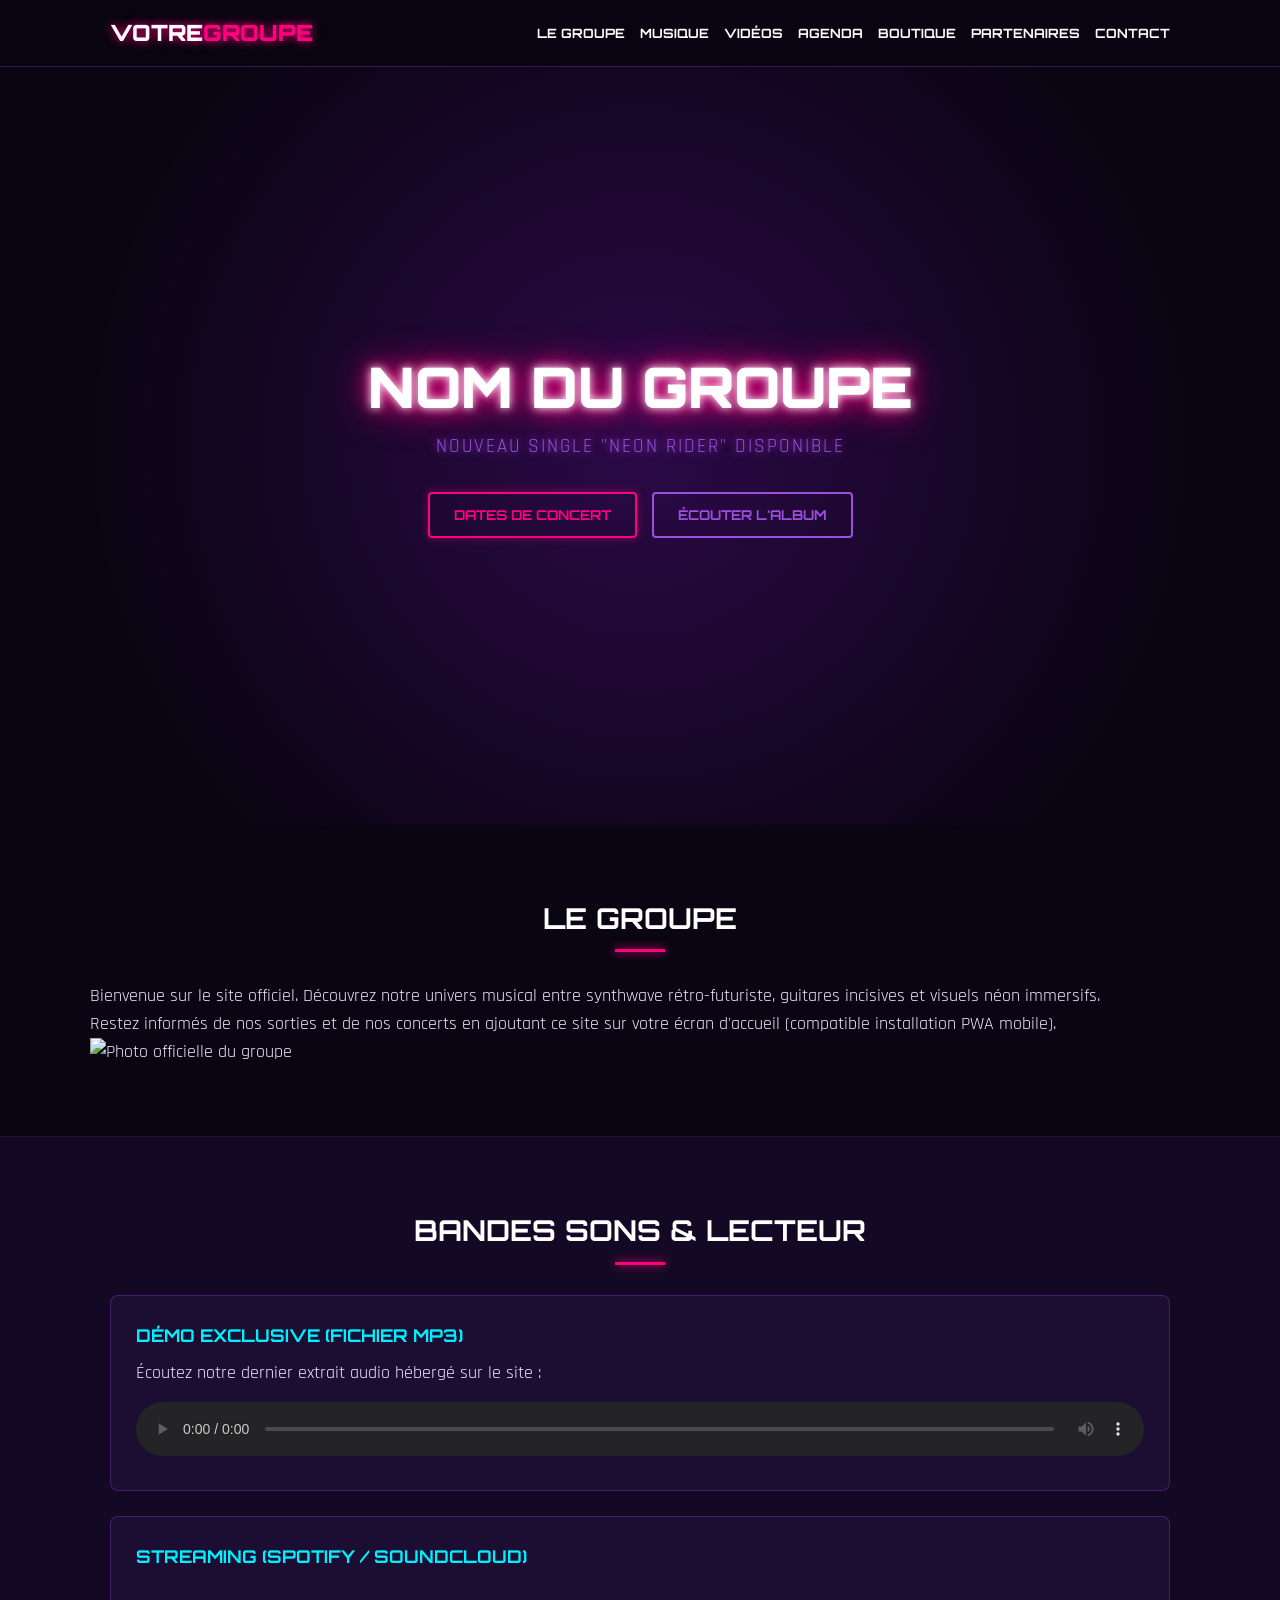
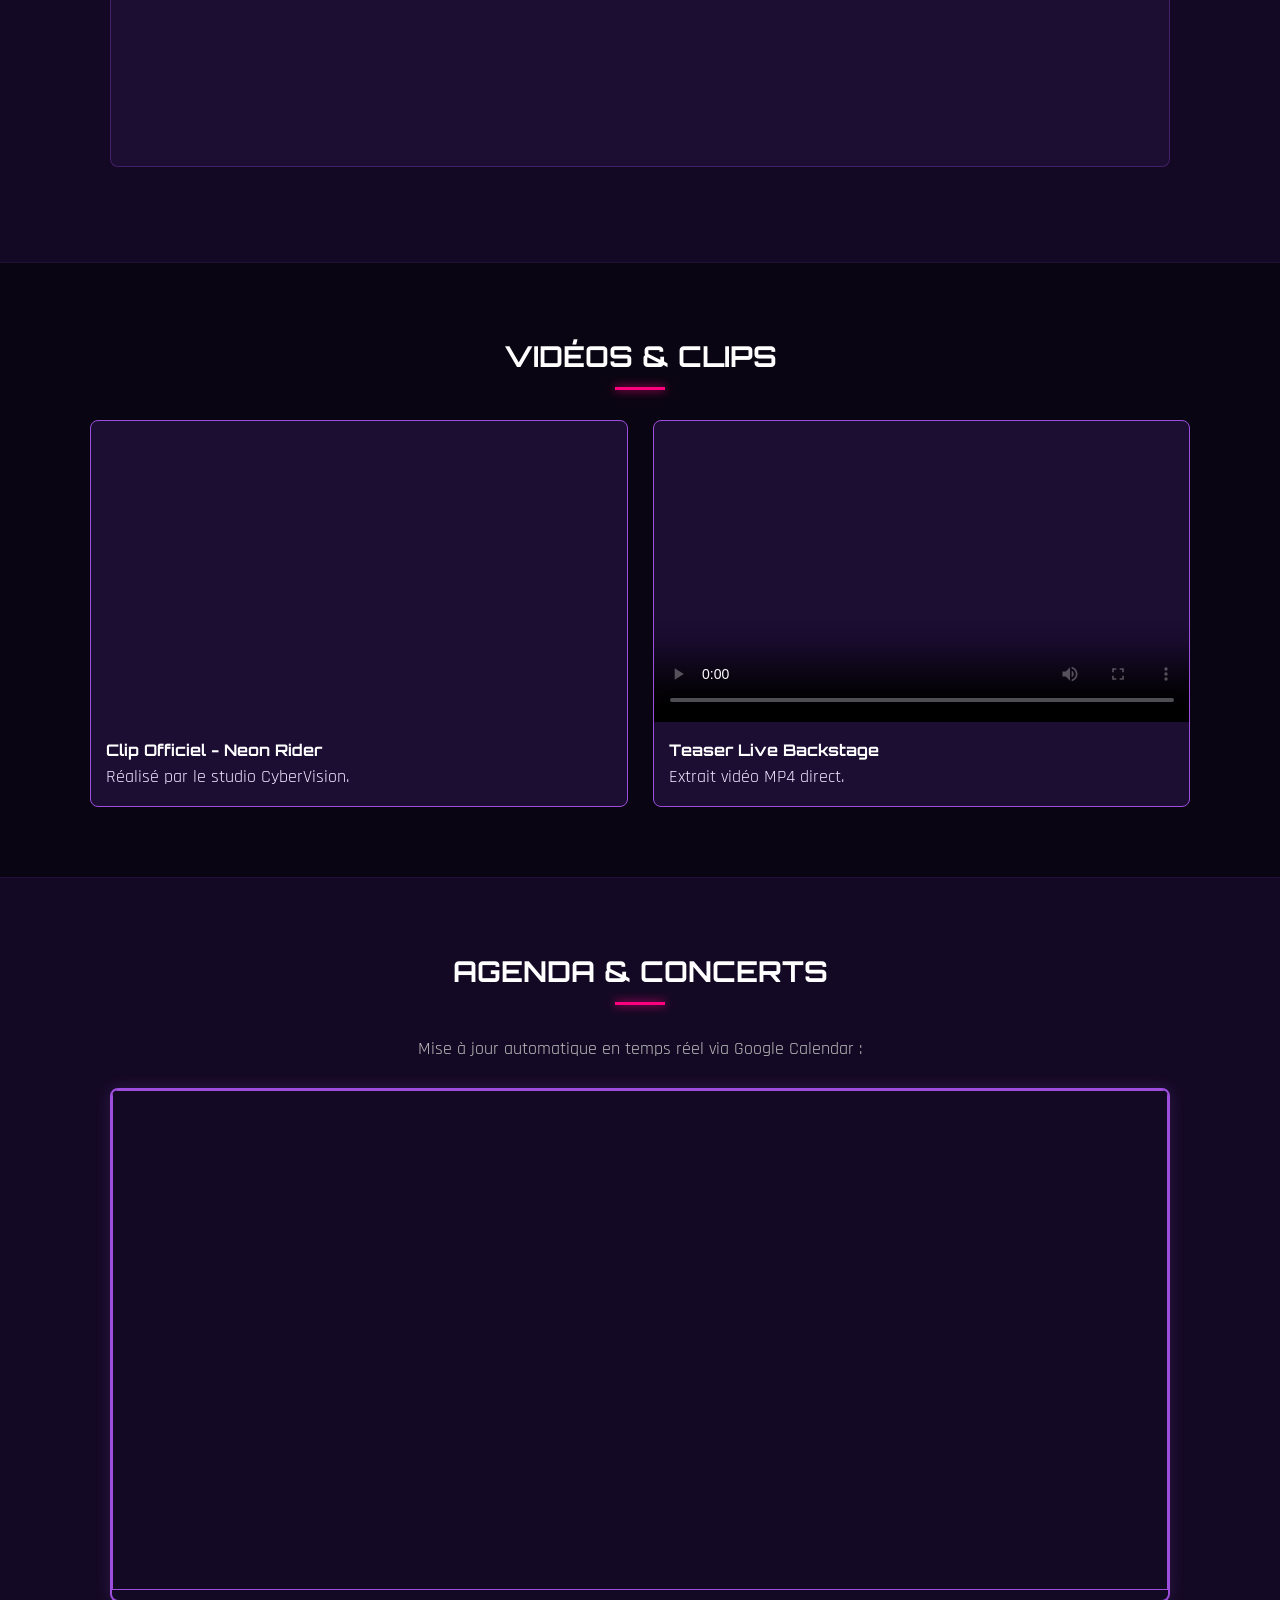
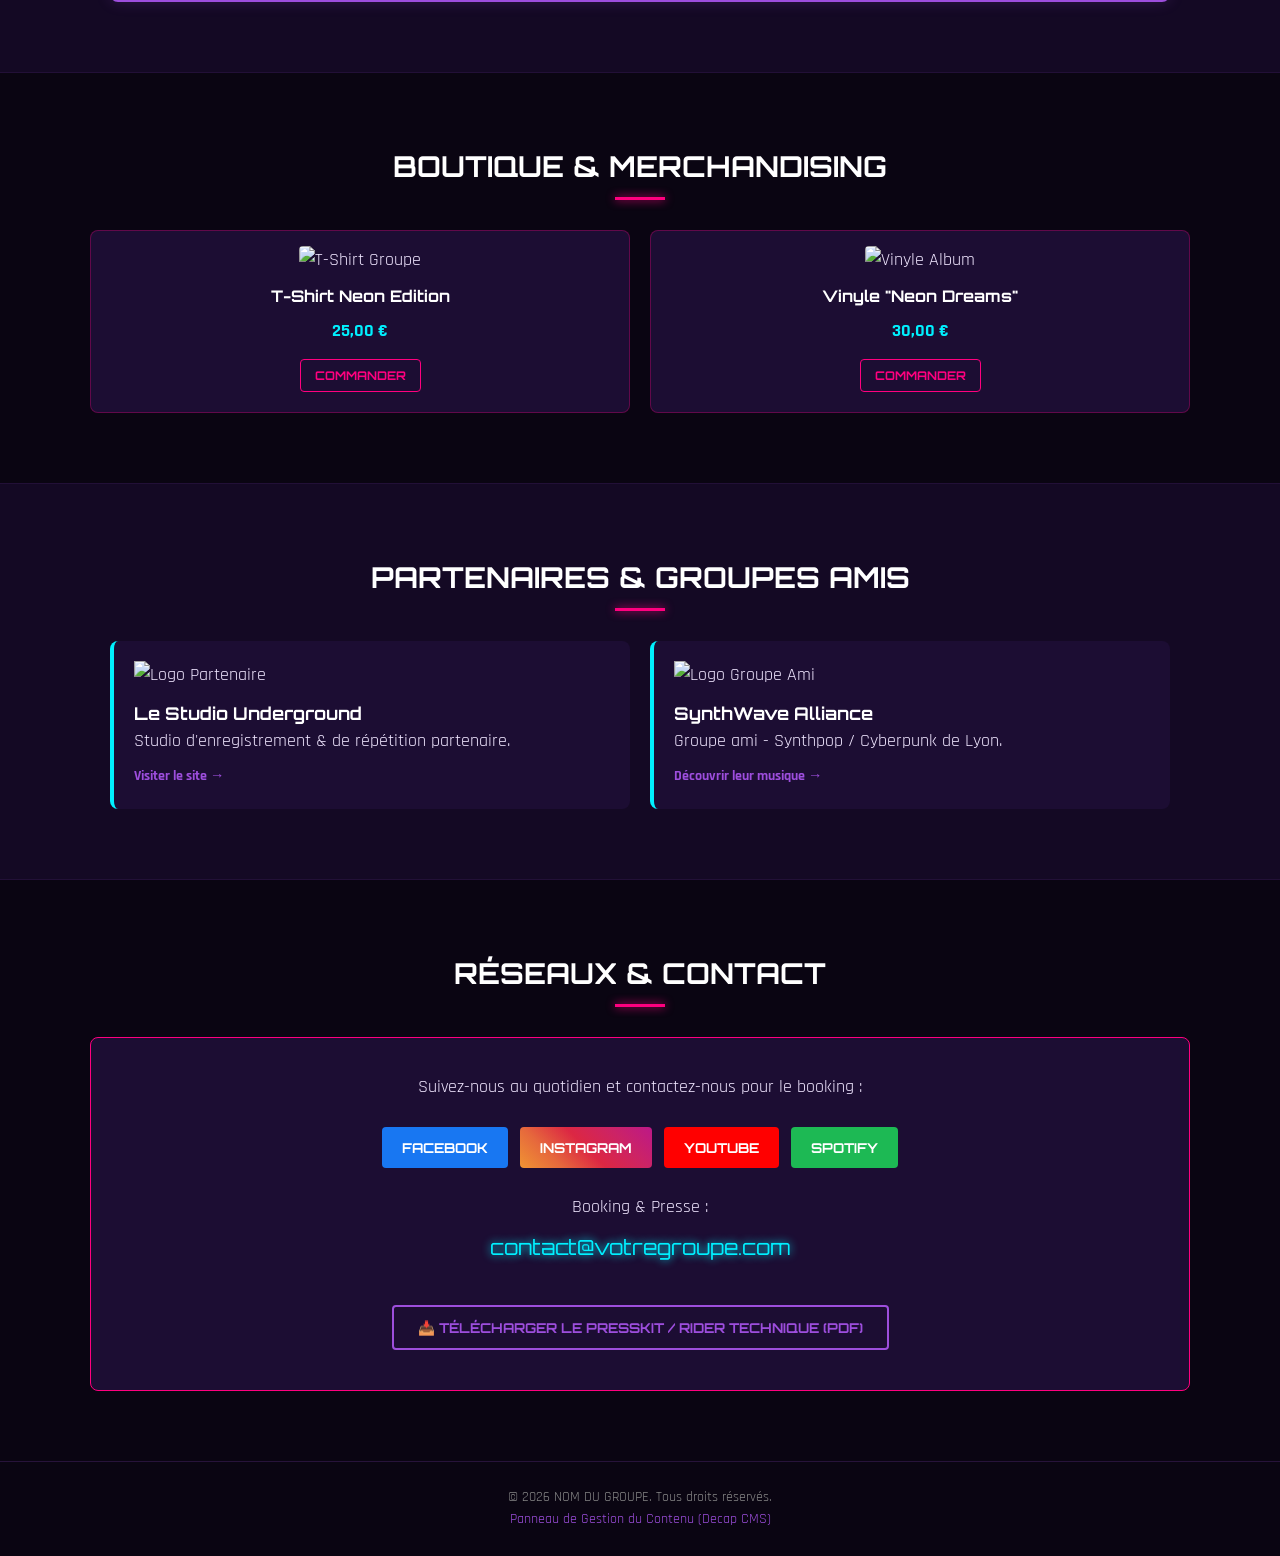
==== index.html @ d9acaa14 "Add files via upload" ====
<!DOCTYPE html>
<html lang="fr">
<head>
  <meta charset="UTF-8">
  <meta name="viewport" content="width=device-width, initial-scale=1.0">
  <title>Nom du Groupe | Neon Rock / Synth</title>
  <link rel="manifest" href="manifest.json">
  <meta name="theme-color" content="#8A2BE2">
  <meta name="description" content="Site officiel du groupe : musique, vidéos, agenda de tournée, communauté et merchandising.">
  <link rel="stylesheet" href="style.css">
  <link href="https://fonts.googleapis.com/css2?family=Orbitron:wght@400;700;900&family=Rajdhani:wght@400;600;700&display=swap" rel="stylesheet">
  <script src="https://identity.netlify.com/v1/netlify-identity-widget.js"></script>
</head>
<body>

  <!-- Navigation -->
  <header class="navbar">
    <div class="nav-container">
      <a href="#" class="logo-text">VOTRE<span>GROUPE</span></a>
      <nav>
        <ul>
          <li><a href="#about">Le Groupe</a></li>
          <li><a href="#music">Musique</a></li>
          <li><a href="#videos">Vidéos</a></li>
          <li><a href="#agenda">Agenda</a></li>
          <li><a href="#merch">Boutique</a></li>
          <li><a href="#friends">Partenaires</a></li>
          <li><a href="#contact">Contact</a></li>
        </ul>
      </nav>
    </div>
  </header>

  <!-- Hero Section -->
  <section class="hero">
    <div class="hero-content">
      <h1 class="neon-title">NOM DU GROUPE</h1>
      <p class="neon-subtitle">NOUVEAU SINGLE "NEON RIDER" DISPONIBLE</p>
      <div class="hero-buttons">
        <a href="#agenda" class="btn btn-primary">DATES DE CONCERT</a>
        <a href="#music" class="btn btn-secondary">ÉCOUTER L'ALBUM</a>
      </div>
    </div>
  </section>

  <!-- Le Groupe -->
  <section id="about" class="section container">
    <h2 class="section-title">LE GROUPE</h2>
    <div class="about-grid">
      <div class="about-text">
        <p>Bienvenue sur le site officiel. Découvrez notre univers musical entre synthwave rétro-futuriste, guitares incisives et visuels néon immersifs.</p>
        <p>Restez informés de nos sorties et de nos concerts en ajoutant ce site sur votre écran d'accueil (compatible installation PWA mobile).</p>
      </div>
      <div class="about-image">
        <div class="img-frame">
          <img src="images/band-photo.jpg" alt="Photo officielle du groupe">
        </div>
      </div>
    </div>
  </section>

  <!-- Musique & Bandes Sons -->
  <section id="music" class="section bg-darker">
    <div class="container">
      <h2 class="section-title">BANDES SONS & LECTEUR</h2>
      
      <!-- Lecteur Audio Natif MP3/OGG -->
      <div class="audio-player-card">
        <h3>DÉMO EXCLUSIVE (FICHIER MP3)</h3>
        <p>Écoutez notre dernier extrait audio hébergé sur le site :</p>
        <audio controls class="custom-audio-player">
          <source src="media/demo-track.mp3" type="audio/mpeg">
          Votre navigateur ne supporte pas le lecteur audio.
        </audio>
      </div>

      <!-- Intégration Widget Spotify / Soundcloud -->
      <div class="music-player-card">
        <h3>STREAMING (SPOTIFY / SOUNDCLOUD)</h3>
        <div class="embed-responsive">
          <!-- Remplacez le src par l'iframe de votre lecteur Spotify / Soundcloud / Bandcamp -->
          <iframe style="border-radius:12px" src="https://open.spotify.com/embed/album/1DF26iX2sRrtmXGTh745fD?utm_source=generator&theme=0" width="100%" height="152" frameBorder="0" allowfullscreen="" allow="autoplay; clipboard-write; encrypted-media; fullscreen; picture-in-picture" loading="lazy"></iframe>
        </div>
      </div>
    </div>
  </section>

  <!-- Vidéos & Clips -->
  <section id="videos" class="section container">
    <h2 class="section-title">VIDÉOS & CLIPS</h2>
    <div class="video-grid">
      
      <!-- Intégration YouTube -->
      <div class="video-card">
        <div class="video-container">
          <iframe width="560" height="315" src="https://www.youtube-nocookie.com/embed/dQw4w9WgXcQ" title="Clip Officiel" frameborder="0" allow="accelerometer; autoplay; clipboard-write; encrypted-media; gyroscope; picture-in-picture" allowfullscreen></iframe>
        </div>
        <div class="video-info">
          <h3>Clip Officiel - Neon Rider</h3>
          <p>Réalisé par le studio CyberVision.</p>
        </div>
      </div>

      <!-- Fichier Vidéo Hébergé (MP4) -->
      <div class="video-card">
        <div class="video-container">
          <video controls poster="images/video-poster.jpg">
            <source src="media/live-teaser.mp4" type="video/mp4">
            Votre navigateur ne supporte pas la lecture vidéo.
          </video>
        </div>
        <div class="video-info">
          <h3>Teaser Live Backstage</h3>
          <p>Extrait vidéo MP4 direct.</p>
        </div>
      </div>

    </div>
  </section>

  <!-- Agenda Sync Google Calendar -->
  <section id="agenda" class="section bg-darker">
    <div class="container">
      <h2 class="section-title">AGENDA & CONCERTS</h2>
      <p class="section-desc">Mise à jour automatique en temps réel via Google Calendar :</p>
      
      <div class="calendar-wrapper">
        <!-- Remplacez SRC ci-dessous par le lien d'intégration de VOTRE Google Calendar -->
        <iframe src="https://calendar.google.com/calendar/embed?height=600&wkst=1&ctz=Europe%2FParis&showTitle=0&showNav=1&showPrint=0&showTabs=1&showCalendars=0&showTz=0&src=aTBya3VtbWZwcms0MGc4ZWU3a2ZsaGpxcG9AZ3JvdXAuY2FsZW5kYXIuZ29vZ2xlLmNvbQ&color=%238e24aa" style="border:solid 1px #9d4edd" width="100%" height="500" frameborder="0" scrolling="no"></iframe>
      </div>
    </div>
  </section>

  <!-- Boutique / Merch (Fonctionnalité suggérée) -->
  <section id="merch" class="section container">
    <h2 class="section-title">BOUTIQUE & MERCHANDISING</h2>
    <div class="merch-grid">
      <div class="merch-card">
        <img src="images/merch-tshirt.jpg" alt="T-Shirt Groupe">
        <h3>T-Shirt Neon Edition</h3>
        <span class="price">25,00 €</span>
        <a href="https://votre-boutique-helloasso-ou-bandcamp.com" target="_blank" class="btn btn-small">COMMANDER</a>
      </div>
      <div class="merch-card">
        <img src="images/merch-album.jpg" alt="Vinyle Album">
        <h3>Vinyle "Neon Dreams"</h3>
        <span class="price">30,00 €</span>
        <a href="https://votre-boutique-helloasso-ou-bandcamp.com" target="_blank" class="btn btn-small">COMMANDER</a>
      </div>
    </div>
  </section>

  <!-- Partenaires & Groupes Amis -->
  <section id="friends" class="section bg-darker">
    <div class="container">
      <h2 class="section-title">PARTENAIRES & GROUPES AMIS</h2>
      <div class="partners-grid">
        
        <div class="partner-card">
          <img src="images/logo-partner1.png" alt="Logo Partenaire">
          <h3>Le Studio Underground</h3>
          <p>Studio d'enregistrement & de répétition partenaire.</p>
          <a href="#" target="_blank" class="partner-link">Visiter le site &rarr;</a>
        </div>

        <div class="partner-card">
          <img src="images/logo-band2.png" alt="Logo Groupe Ami">
          <h3>SynthWave Alliance</h3>
          <p>Groupe ami - Synthpop / Cyberpunk de Lyon.</p>
          <a href="#" target="_blank" class="partner-link">Découvrir leur musique &rarr;</a>
        </div>

      </div>
    </div>
  </section>

  <!-- Contact & Réseaux Sociaux -->
  <section id="contact" class="section container">
    <h2 class="section-title">RÉSEAUX & CONTACT</h2>
    <div class="contact-box">
      <p>Suivez-nous au quotidien et contactez-nous pour le booking :</p>
      
      <!-- Liens Réseaux Sociaux Directs -->
      <div class="social-links-container">
        <a href="https://facebook.com/votrepage" target="_blank" class="social-btn facebook">FACEBOOK</a>
        <a href="https://instagram.com/votrecompte" target="_blank" class="social-btn instagram">INSTAGRAM</a>
        <a href="https://youtube.com/votrechaine" target="_blank" class="social-btn youtube">YOUTUBE</a>
        <a href="https://open.spotify.com/artist/votreid" target="_blank" class="social-btn spotify">SPOTIFY</a>
      </div>

      <div class="contact-email-wrapper">
        <p>Booking & Presse :</p>
        <a href="mailto:contact@votregroupe.com" class="neon-email">contact@votregroupe.com</a>
      </div>

      <!-- Kit Presse / Presskit (Fonctionnalité suggérée) -->
      <div class="presskit-download">
        <a href="media/Presskit-NomDuGroupe.pdf" download class="btn btn-secondary">📥 TÉLÉCHARGER LE PRESSKIT / RIDER TECHNIQUE (PDF)</a>
      </div>
    </div>
  </section>

  <!-- Footer -->
  <footer>
    <div class="container footer-content">
      <p>&copy; 2026 NOM DU GROUPE. Tous droits réservés.</p>
      <p><a href="admin/">Panneau de Gestion du Contenu (Decap CMS)</a></p>
    </div>
  </footer>

  <script>
    if ('serviceWorker' in navigator) {
      window.addEventListener('load', () => {
        navigator.serviceWorker.register('./sw.js');
      });
    }
  </script>
</body>
</html>
---- style.css ----
/* ==========================================
   STYLE NÉON POURPRE & NOIR (VERSION COMPLÈTE)
   ========================================== */

:root {
  --bg-primary: #0a0512;
  --bg-secondary: #140924;
  --bg-card: #1c0d33;
  --text-color: #f0e6ff;
  --accent-purple: #9d4edd;
  --neon-magenta: #ff007f;
  --neon-cyan: #00f0ff;
  --font-title: 'Orbitron', sans-serif;
  --font-body: 'Rajdhani', sans-serif;
}

* { box-sizing: border-box; margin: 0; padding: 0; }

body {
  background-color: var(--bg-primary);
  color: var(--text-color);
  font-family: var(--font-body);
  font-size: 1.1rem;
  line-height: 1.6;
}

a { color: var(--accent-purple); text-decoration: none; transition: all 0.3s ease; }
a:hover { color: var(--neon-magenta); text-shadow: 0 0 8px var(--neon-magenta); }

.container { max-width: 1100px; margin: 0 auto; padding: 0 20px; }

/* Navigation */
.navbar {
  background-color: rgba(10, 5, 18, 0.95);
  backdrop-filter: blur(10px);
  position: fixed; top: 0; width: 100%; z-index: 1000;
  border-bottom: 1px solid rgba(157, 78, 221, 0.3);
}

.nav-container {
  display: flex; justify-content: space-between; align-items: center;
  max-width: 1100px; margin: 0 auto; padding: 15px 20px;
}

.logo-text {
  font-family: var(--font-title); font-size: 1.4rem; font-weight: 900;
  color: #fff; text-shadow: 0 0 10px var(--neon-magenta);
}
.logo-text span { color: var(--neon-magenta); }

nav ul { display: flex; list-style: none; gap: 15px; }
nav a { font-family: var(--font-title); font-size: 0.8rem; font-weight: 700; color: #fff; text-transform: uppercase; }

/* Hero */
.hero {
  height: 85vh; display: flex; justify-content: center; align-items: center; text-align: center;
  background: radial-gradient(circle at center, #2b0947 0%, #0a0512 75%);
  padding: 0 20px; margin-top: 60px;
}

.neon-title {
  font-family: var(--font-title); font-size: 3.5rem; font-weight: 900; color: #fff;
  text-shadow: 0 0 10px #fff, 0 0 20px var(--neon-magenta), 0 0 40px var(--neon-magenta);
}

.neon-subtitle {
  font-size: 1.2rem; letter-spacing: 2px; color: var(--accent-purple);
  text-shadow: 0 0 10px var(--accent-purple); margin-bottom: 25px;
}

.btn {
  display: inline-block; padding: 10px 24px; font-family: var(--font-title); font-size: 0.85rem;
  font-weight: 700; border-radius: 4px; margin: 5px; cursor: pointer;
}

.btn-primary { background: transparent; color: var(--neon-magenta); border: 2px solid var(--neon-magenta); box-shadow: 0 0 10px rgba(255, 0, 127, 0.4); }
.btn-primary:hover { background: var(--neon-magenta); color: #fff; box-shadow: 0 0 20px var(--neon-magenta); }

.btn-secondary { background: transparent; color: var(--accent-purple); border: 2px solid var(--accent-purple); }
.btn-secondary:hover { background: var(--accent-purple); color: #fff; }

.btn-small { padding: 6px 14px; font-size: 0.75rem; border: 1px solid var(--neon-magenta); color: var(--neon-magenta); }
.btn-small:hover { background: var(--neon-magenta); color: #fff; }

/* Sections */
.section { padding: 70px 0; }
.bg-darker { background-color: var(--bg-secondary); border-top: 1px solid rgba(157, 78, 221, 0.1); border-bottom: 1px solid rgba(157, 78, 221, 0.1); }

.section-title {
  font-family: var(--font-title); font-size: 1.8rem; text-align: center; margin-bottom: 30px; color: #fff; position: relative;
}
.section-title::after {
  content: ''; display: block; width: 50px; height: 3px; background: var(--neon-magenta); margin: 8px auto 0; box-shadow: 0 0 10px var(--neon-magenta);
}
.section-desc { text-align: center; margin-bottom: 25px; color: #bbb; }

/* Audio & Music */
.audio-player-card, .music-player-card {
  background: var(--bg-card); padding: 25px; border-radius: 8px; border: 1px solid rgba(157, 78, 221, 0.3); margin-bottom: 25px;
}
.audio-player-card h3, .music-player-card h3 { font-family: var(--font-title); font-size: 1.1rem; color: var(--neon-cyan); margin-bottom: 10px; }
.custom-audio-player { width: 100%; margin-top: 15px; filter: invert(0.9) hue-rotate(240deg); }

/* Videos */
.video-grid { display: grid; grid-template-columns: repeat(auto-fit, minmax(320px, 1fr)); gap: 25px; }
.video-card { background: var(--bg-card); border: 1px solid var(--accent-purple); border-radius: 8px; overflow: hidden; }
.video-container { position: relative; padding-bottom: 56.25%; height: 0; overflow: hidden; }
.video-container iframe, .video-container video { position: absolute; top:0; left:0; width: 100%; height: 100%; object-fit: cover; }
.video-info { padding: 15px; }
.video-info h3 { font-family: var(--font-title); font-size: 1rem; color: #fff; }

/* Calendar */
.calendar-wrapper { border: 2px solid var(--accent-purple); border-radius: 8px; overflow: hidden; box-shadow: 0 0 15px rgba(157, 78, 221, 0.2); }

/* Merch */
.merch-grid { display: grid; grid-template-columns: repeat(auto-fit, minmax(220px, 1fr)); gap: 20px; }
.merch-card { background: var(--bg-card); padding: 15px; border-radius: 8px; border: 1px solid rgba(255,0,127,0.3); text-align: center; }
.merch-card img { width: 100%; height: 180px; object-fit: cover; border-radius: 4px; margin-bottom: 10px; }
.merch-card h3 { font-family: var(--font-title); font-size: 1rem; color: #fff; }
.merch-card .price { display: block; font-weight: 700; color: var(--neon-cyan); margin: 8px 0; }

/* Partenaires */
.partners-grid { display: grid; grid-template-columns: repeat(auto-fit, minmax(280px, 1fr)); gap: 20px; }
.partner-card { background: var(--bg-card); padding: 20px; border-radius: 8px; border-left: 4px solid var(--neon-cyan); }
.partner-card img { height: 50px; margin-bottom: 10px; }
.partner-card h3 { font-family: var(--font-title); font-size: 1.1rem; color: #fff; }
.partner-link { display: inline-block; margin-top: 10px; font-weight: 700; font-size: 0.9rem; }

/* Contact & Socials */
.contact-box { text-align: center; background: var(--bg-card); padding: 35px; border-radius: 8px; border: 1px solid var(--neon-magenta); }
.social-links-container { display: flex; flex-wrap: wrap; justify-content: center; gap: 12px; margin: 25px 0; }
.social-btn { font-family: var(--font-title); font-size: 0.85rem; padding: 10px 20px; border-radius: 4px; color: #fff; font-weight: 700; }
.facebook { background: #1877f2; }
.instagram { background: linear-gradient(45deg, #f09433, #e6683c, #dc2743, #cc2366, #bc1888); }
.youtube { background: #ff0000; }
.spotify { background: #1db954; }

.neon-email { display: inline-block; font-family: var(--font-title); font-size: 1.3rem; color: var(--neon-cyan); text-shadow: 0 0 8px var(--neon-cyan); margin: 10px 0; }
.presskit-download { margin-top: 25px; }

footer { text-align: center; padding: 25px 0; border-top: 1px solid rgba(157, 78, 221, 0.2); font-size: 0.85rem; color: #888; }

@media (max-width: 768px) {
  .neon-title { font-size: 2.2rem; }
  nav ul { display: none; }
}
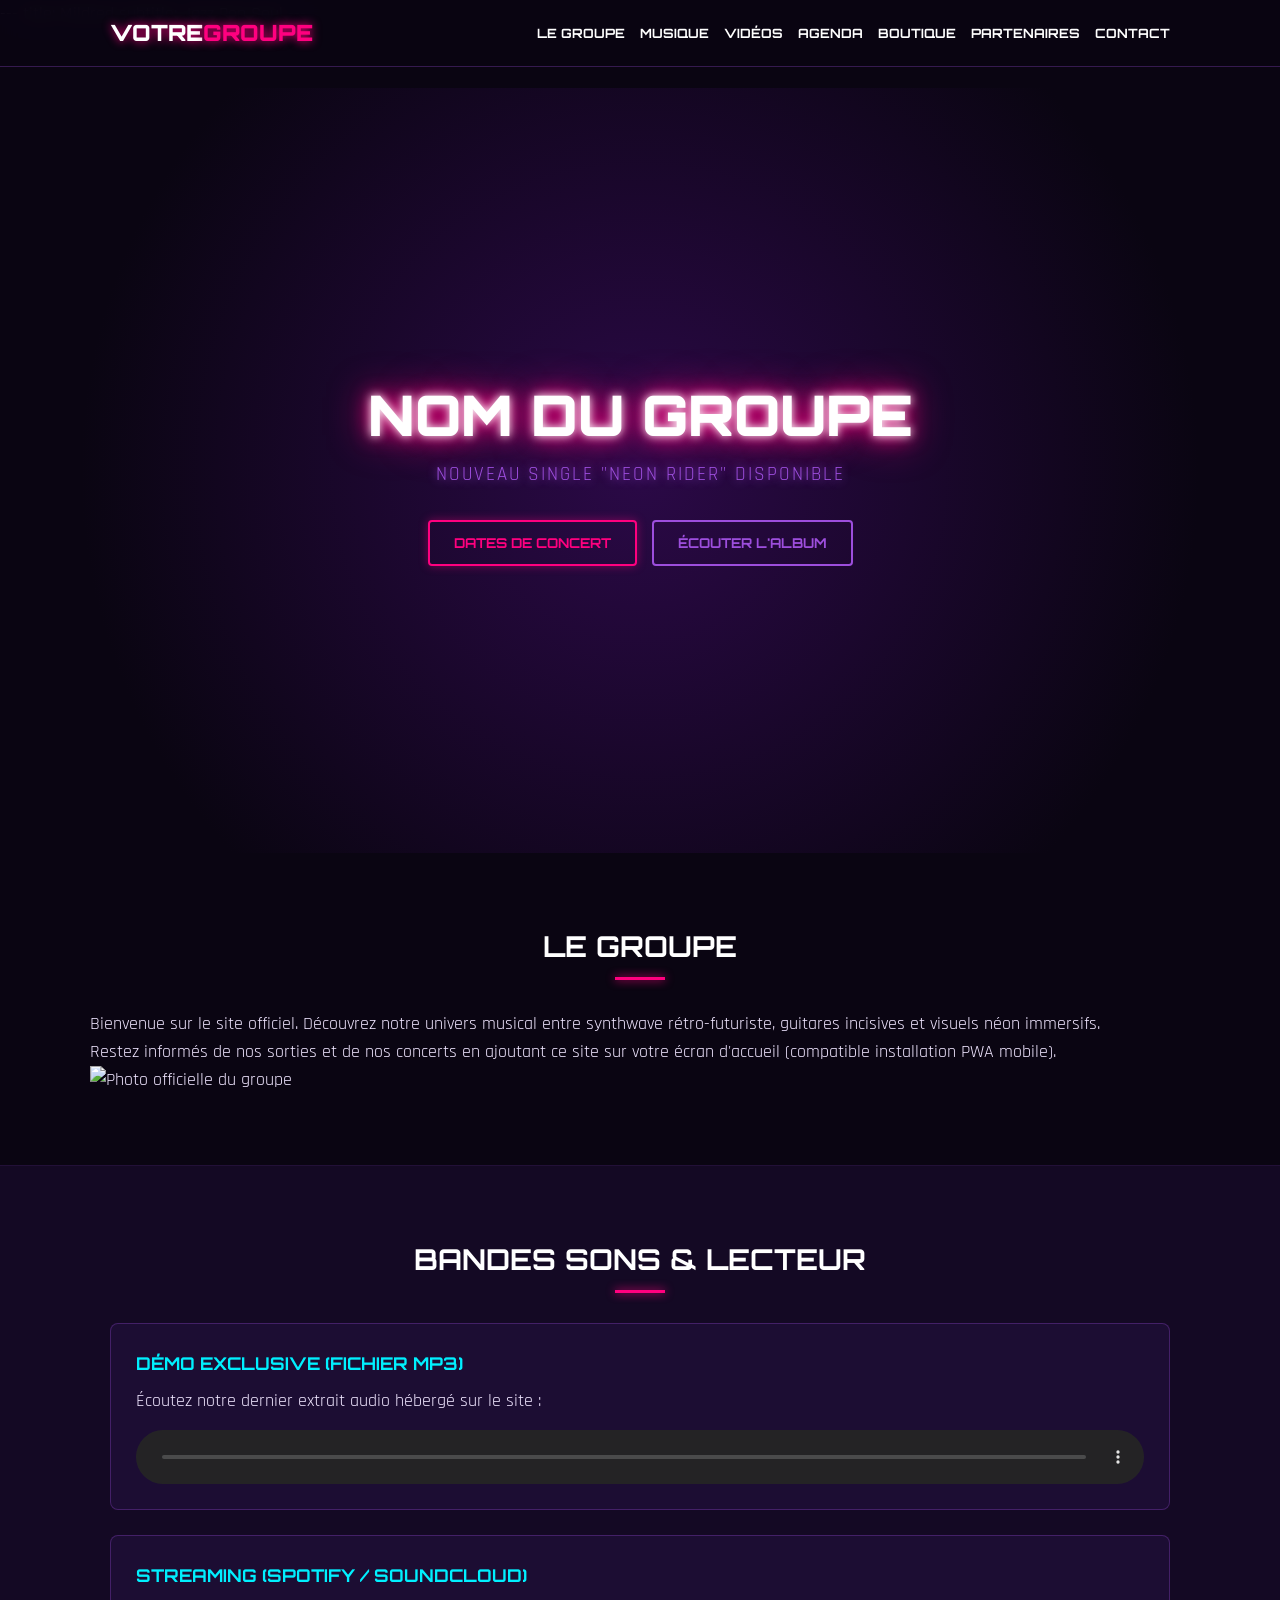
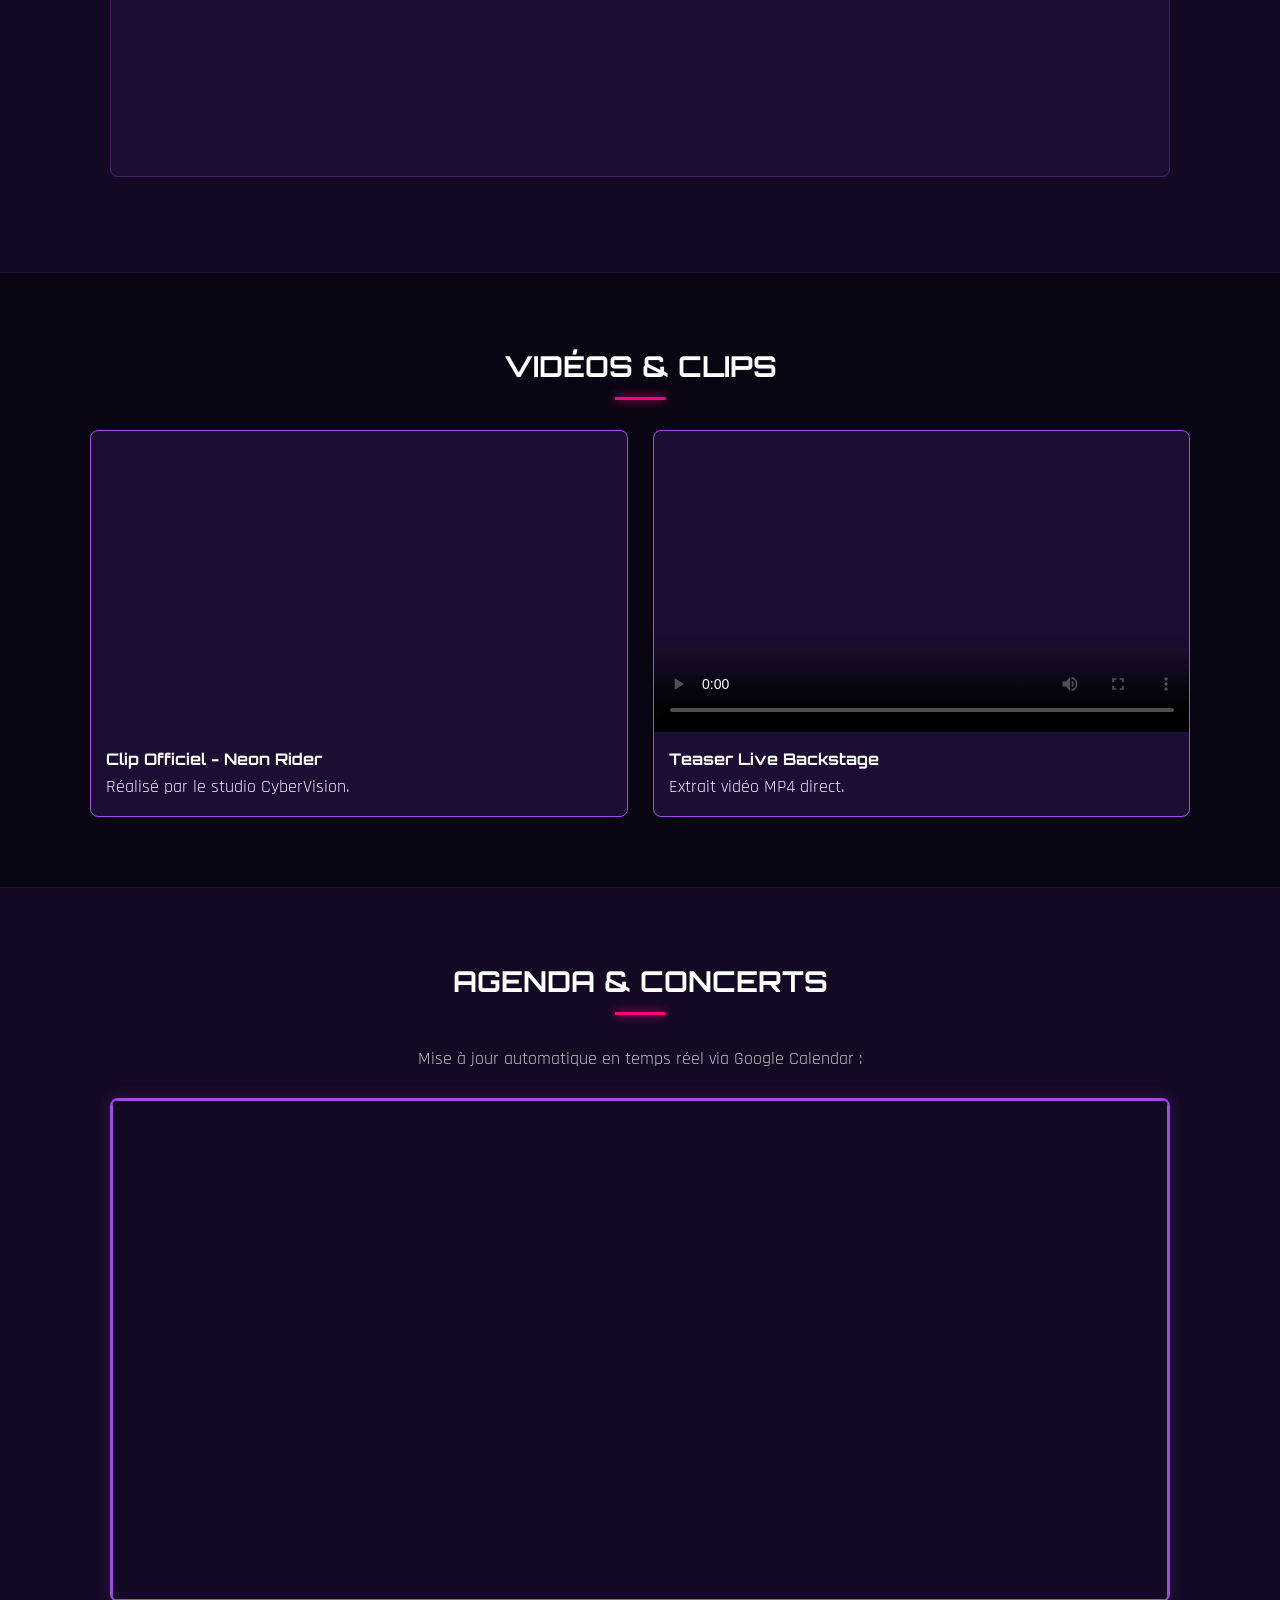
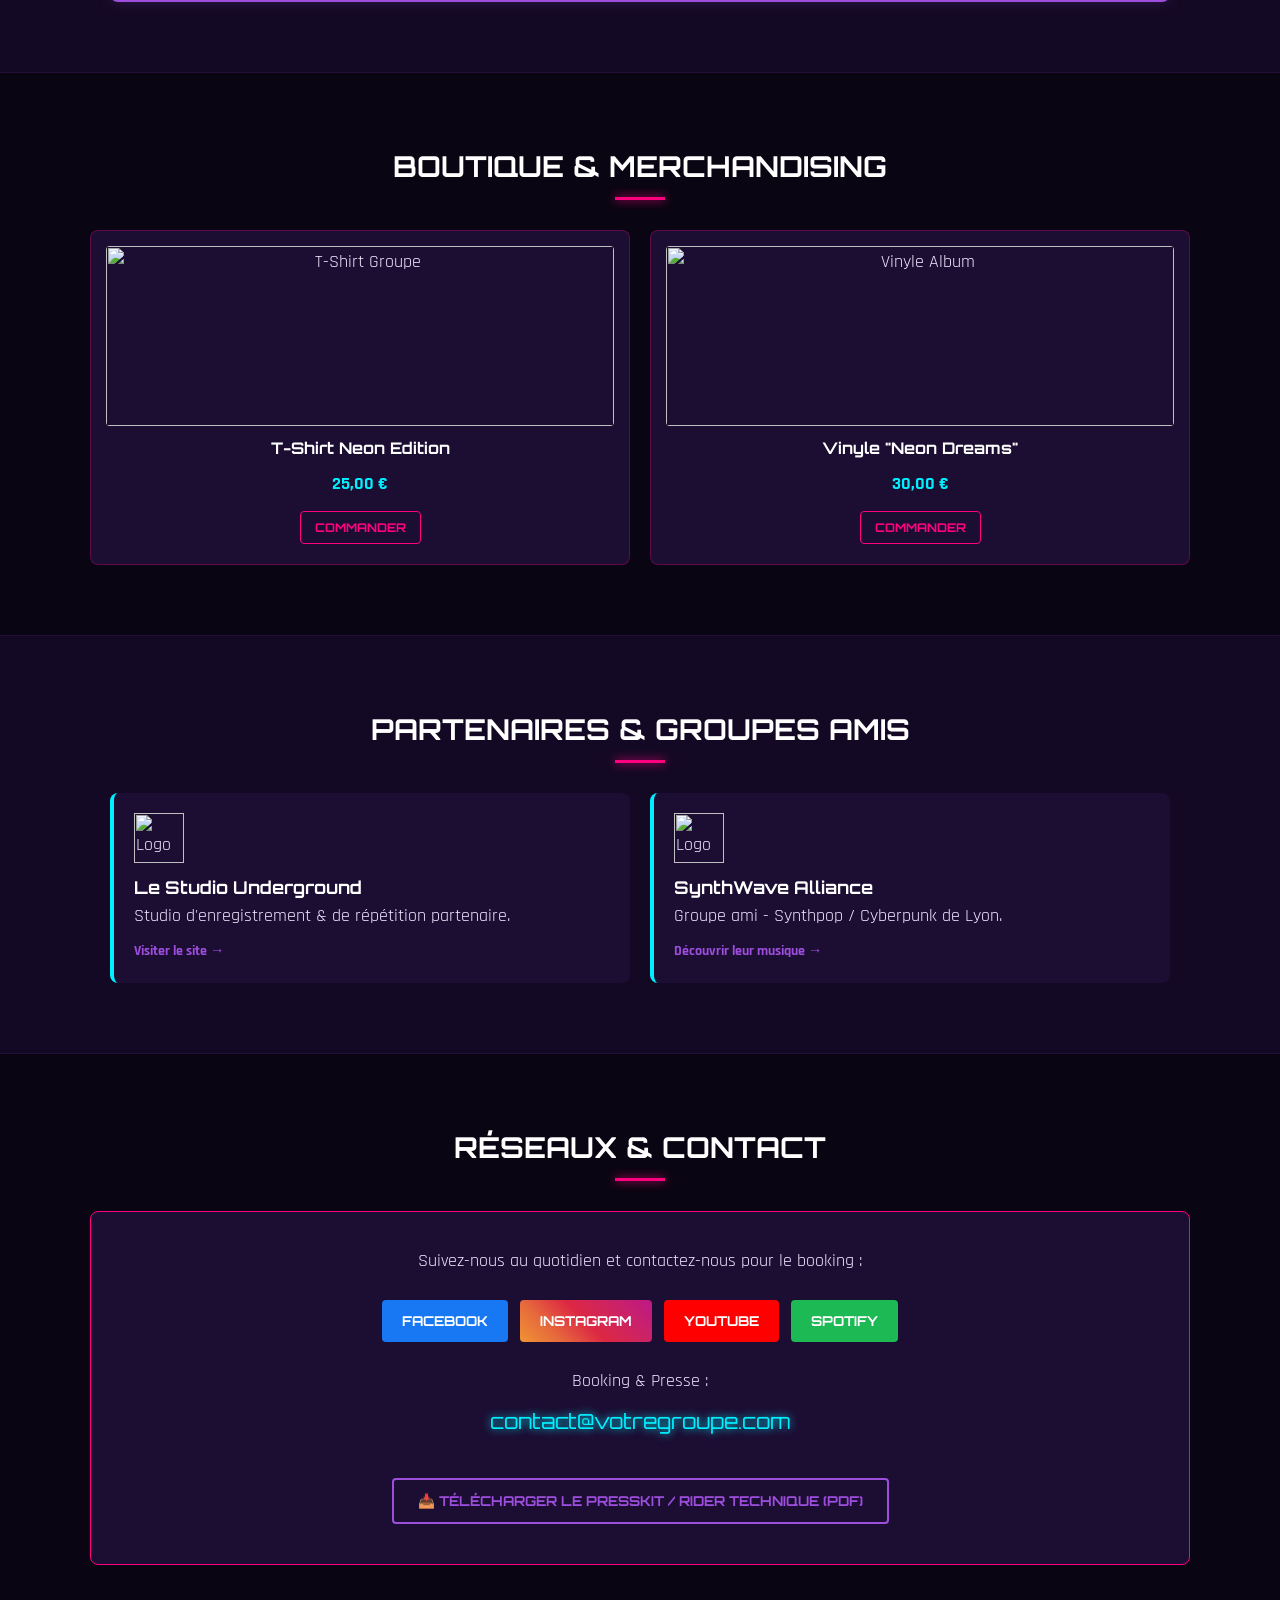
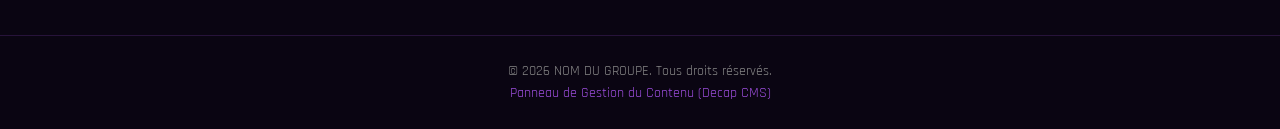
==== commit dac1c1f8: "Update Contenu des Sections “index”" ====
--- a/index.html
+++ b/index.html
@@ -1,3 +1,8 @@
+---
+title: Mildred
+subtitle: Jazz Pop Soul
+---
+
 <!DOCTYPE html>
 <html lang="fr">
 <head>
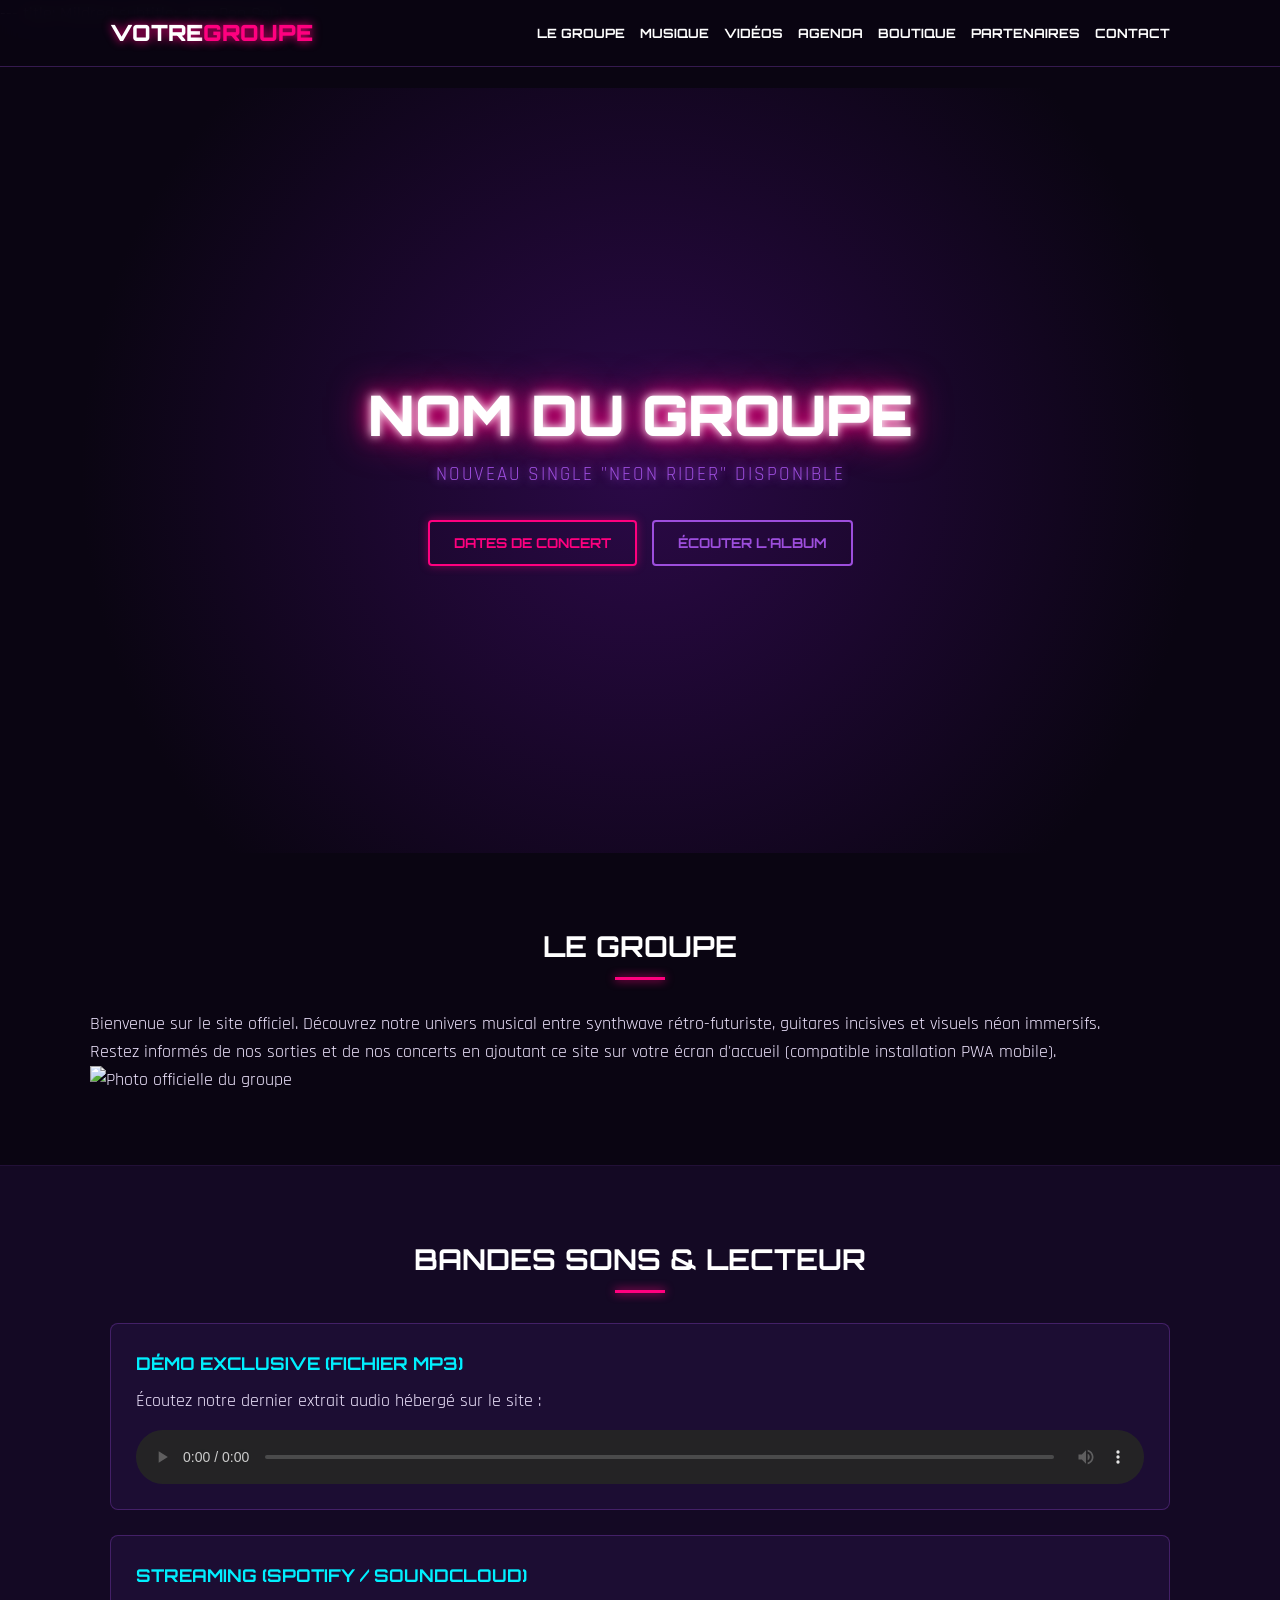
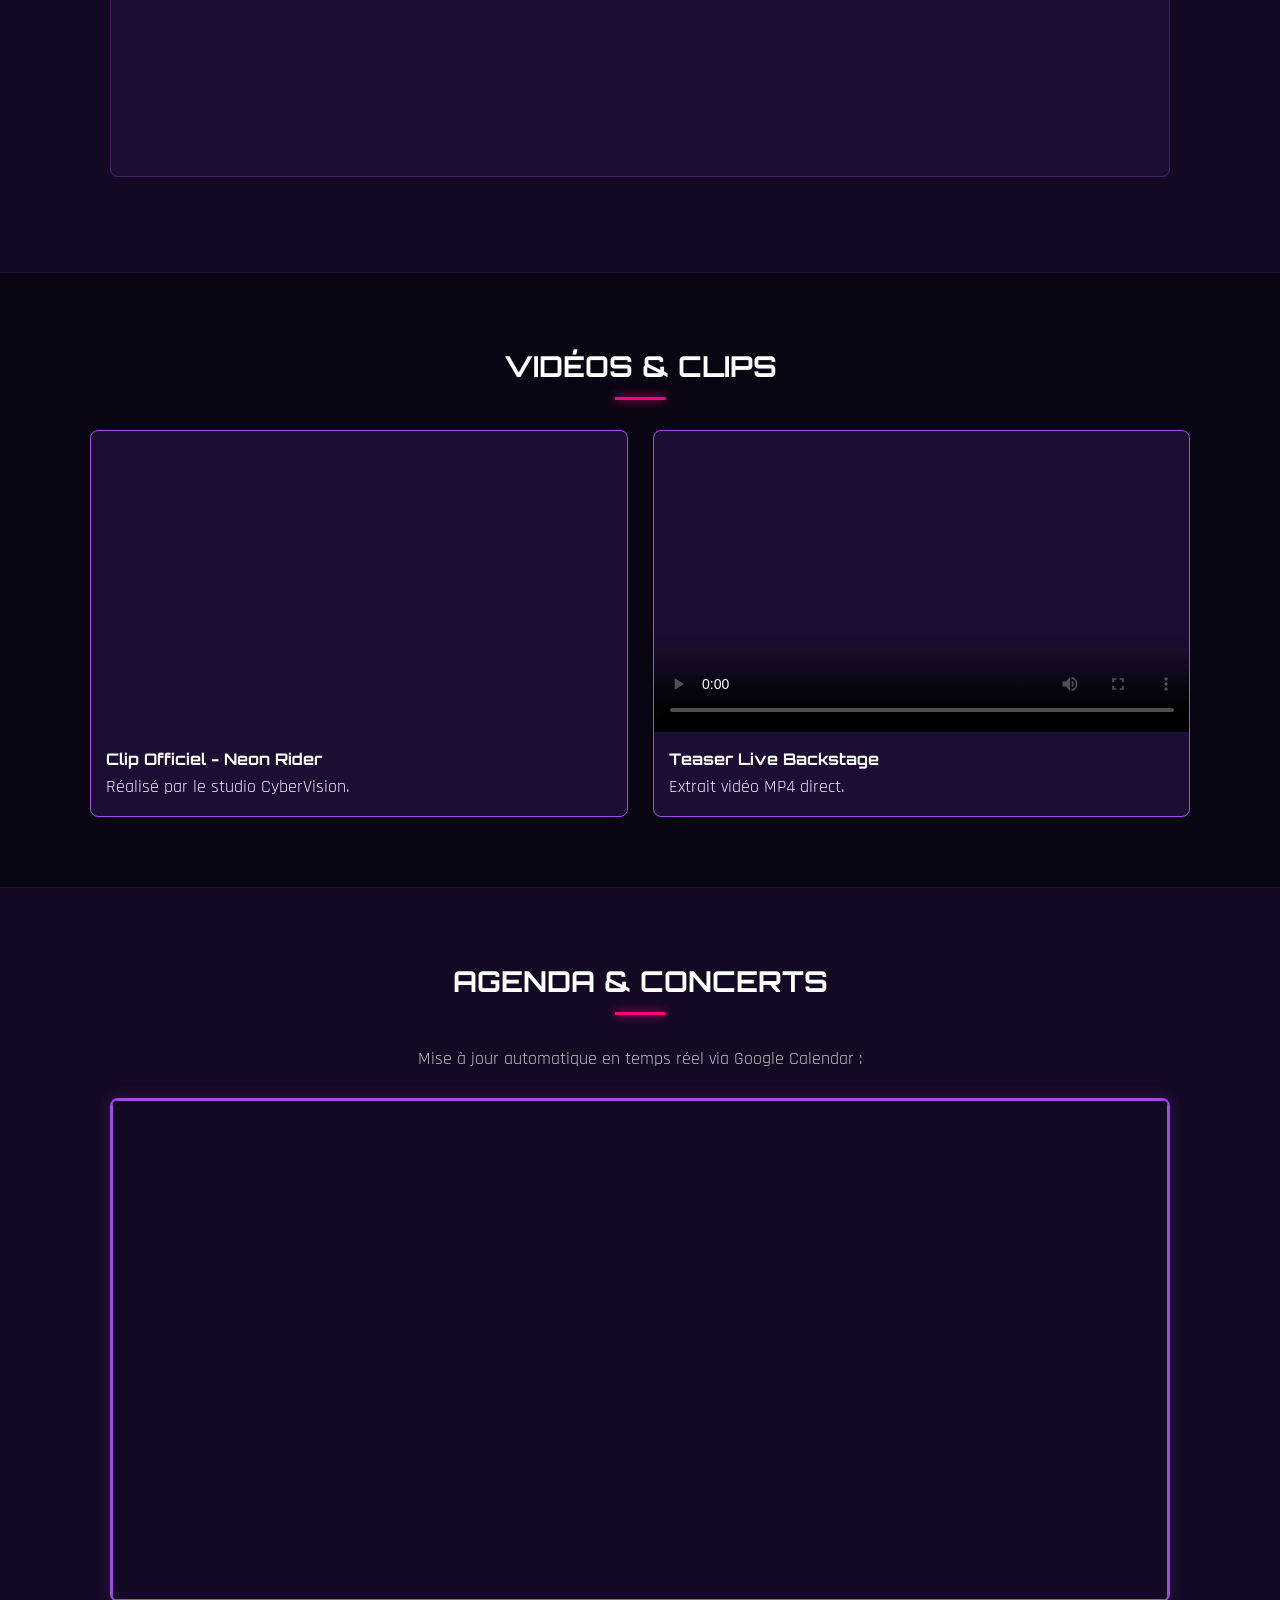
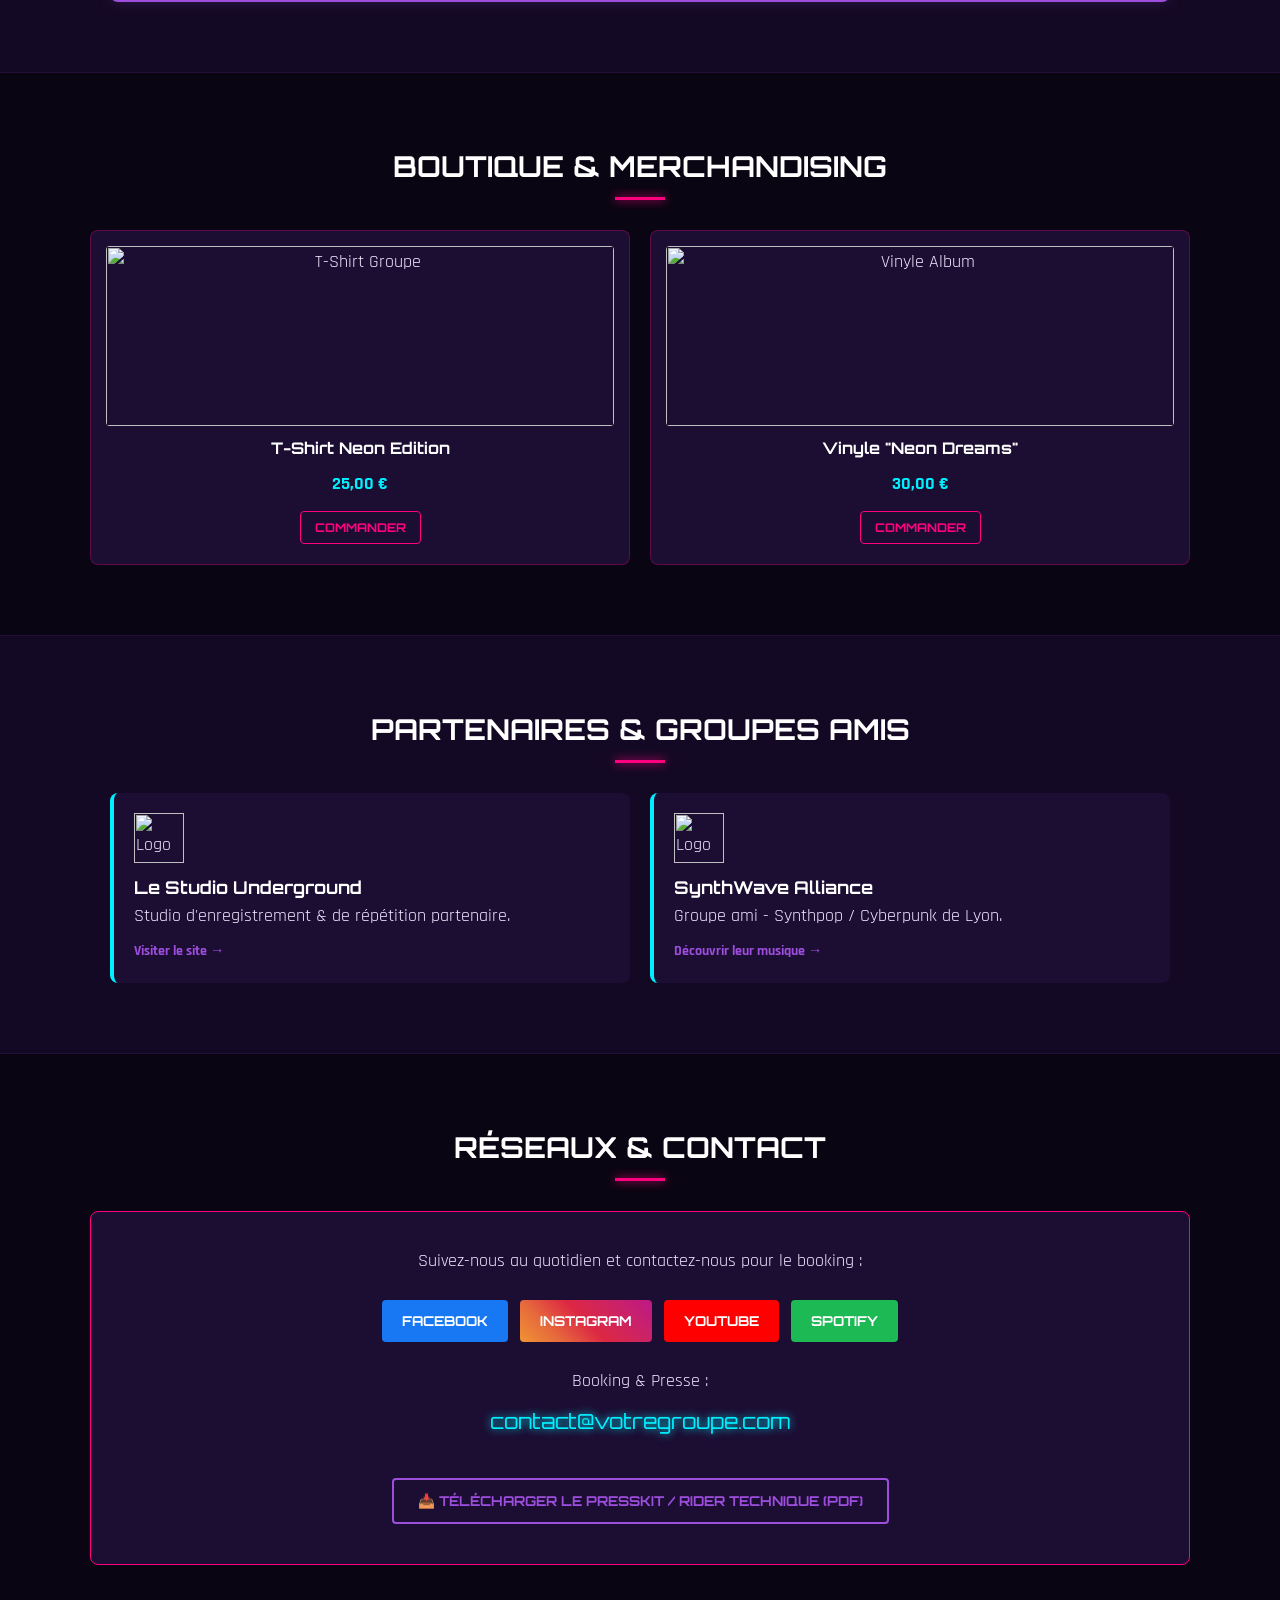
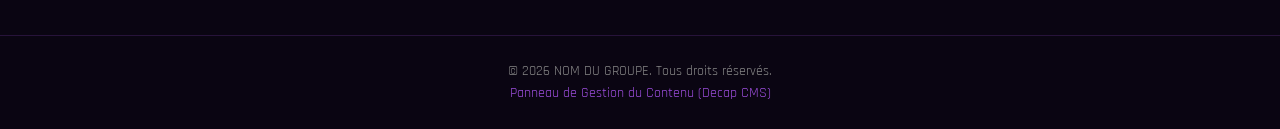
==== commit 83d9e503: "Update index.html" ====
--- a/index.html
+++ b/index.html
@@ -220,5 +220,45 @@
       });
     }
   </script>
+  
+  <script>
+  // Script de liaison dynamique avec le CMS
+  async function loadSiteContent() {
+    try {
+      const response = await fetch('content.json?v=' + new Date().getTime());
+      if (!response.ok) return;
+      const data = await response.json();
+
+      // Mettre à jour la section Hero
+      if (data.hero) {
+        if (data.hero.title) {
+          const heroTitle = document.querySelector('.hero h1');
+          if (heroTitle) heroTitle.textContent = data.hero.title;
+        }
+        if (data.hero.subtitle) {
+          const heroSub = document.querySelector('.hero p');
+          if (heroSub) heroSub.textContent = data.hero.subtitle;
+        }
+      }
+
+      // Mettre à jour la section À Propos
+      if (data.about) {
+        if (data.about.title) {
+          const aboutTitle = document.querySelector('#about h2');
+          if (aboutTitle) aboutTitle.textContent = data.about.title;
+        }
+        if (data.about.bio) {
+          const aboutBio = document.querySelector('#about .bio-text');
+          if (aboutBio) aboutBio.textContent = data.about.bio;
+        }
+      }
+    } catch (e) {
+      console.log('Chargement standard du site.');
+    }
+  }
+
+  document.addEventListener('DOMContentLoaded', loadSiteContent);
+  </script>
+
 </body>
 </html>
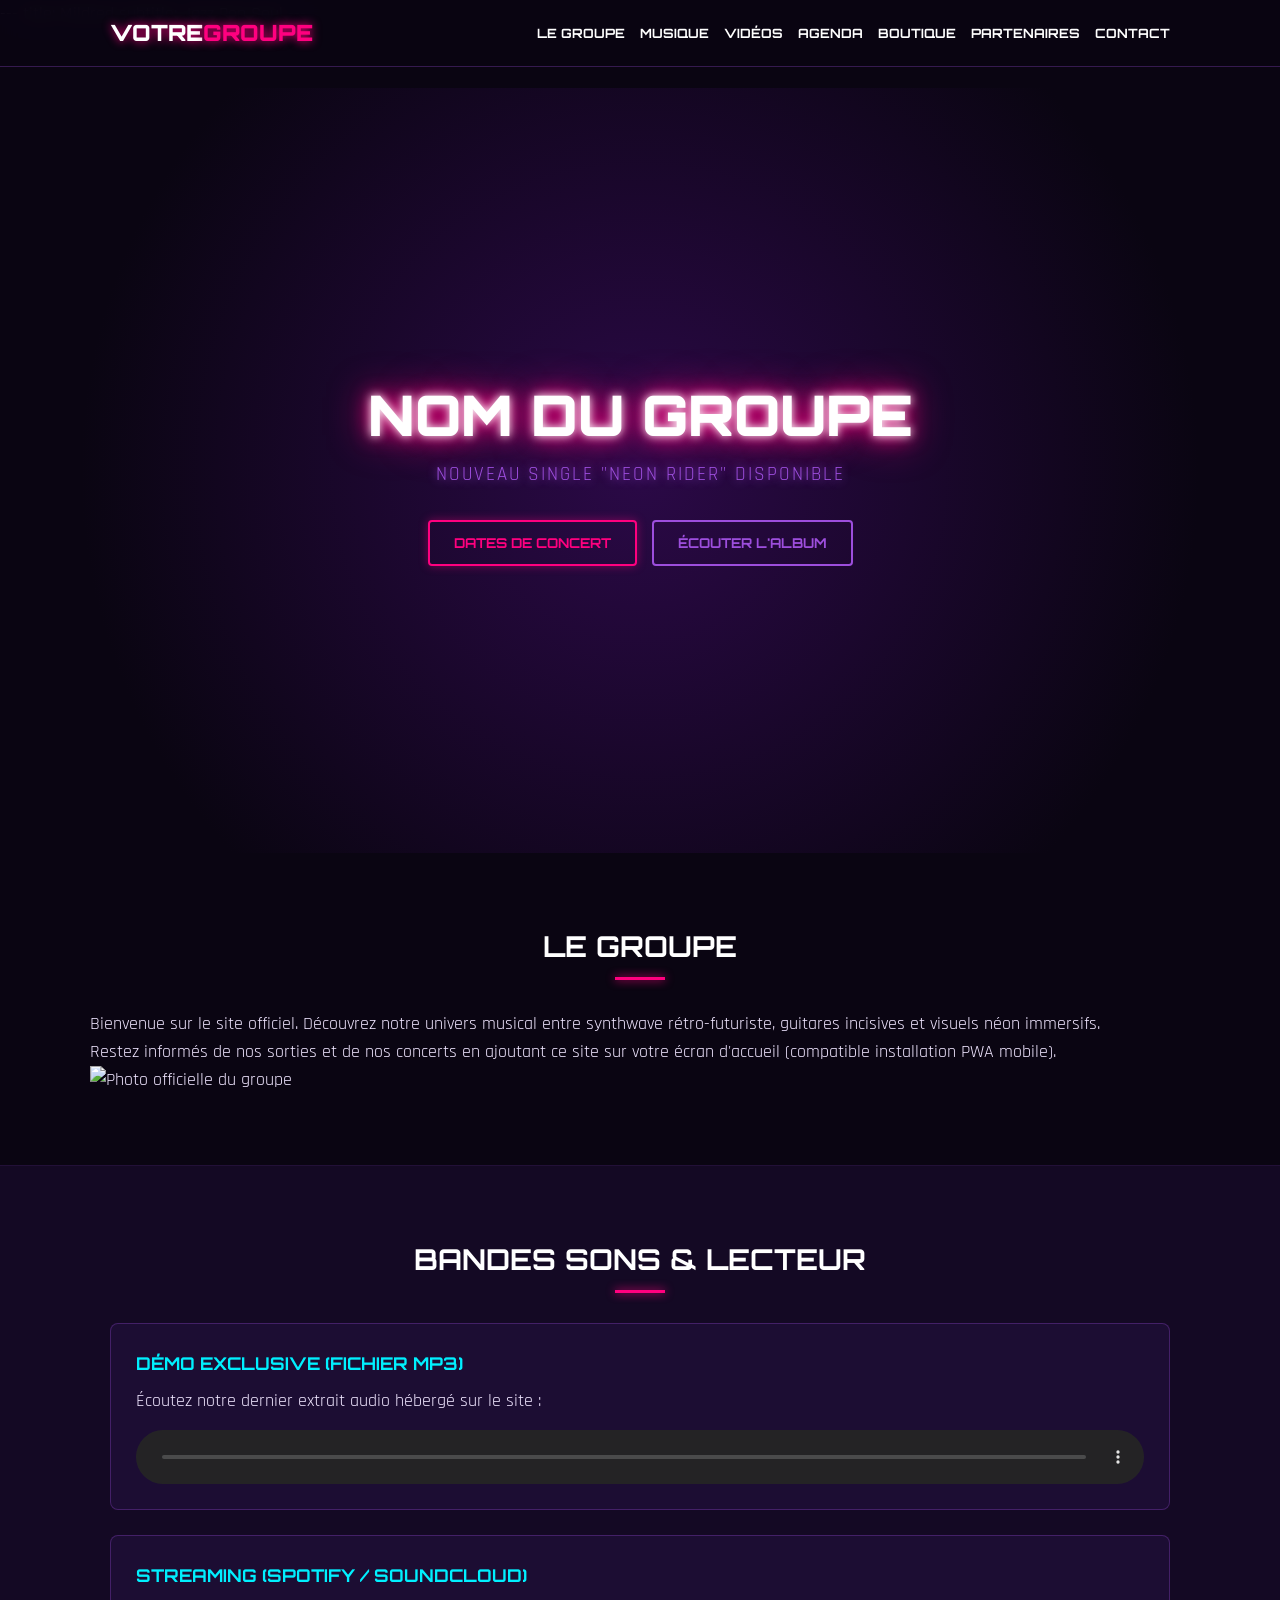
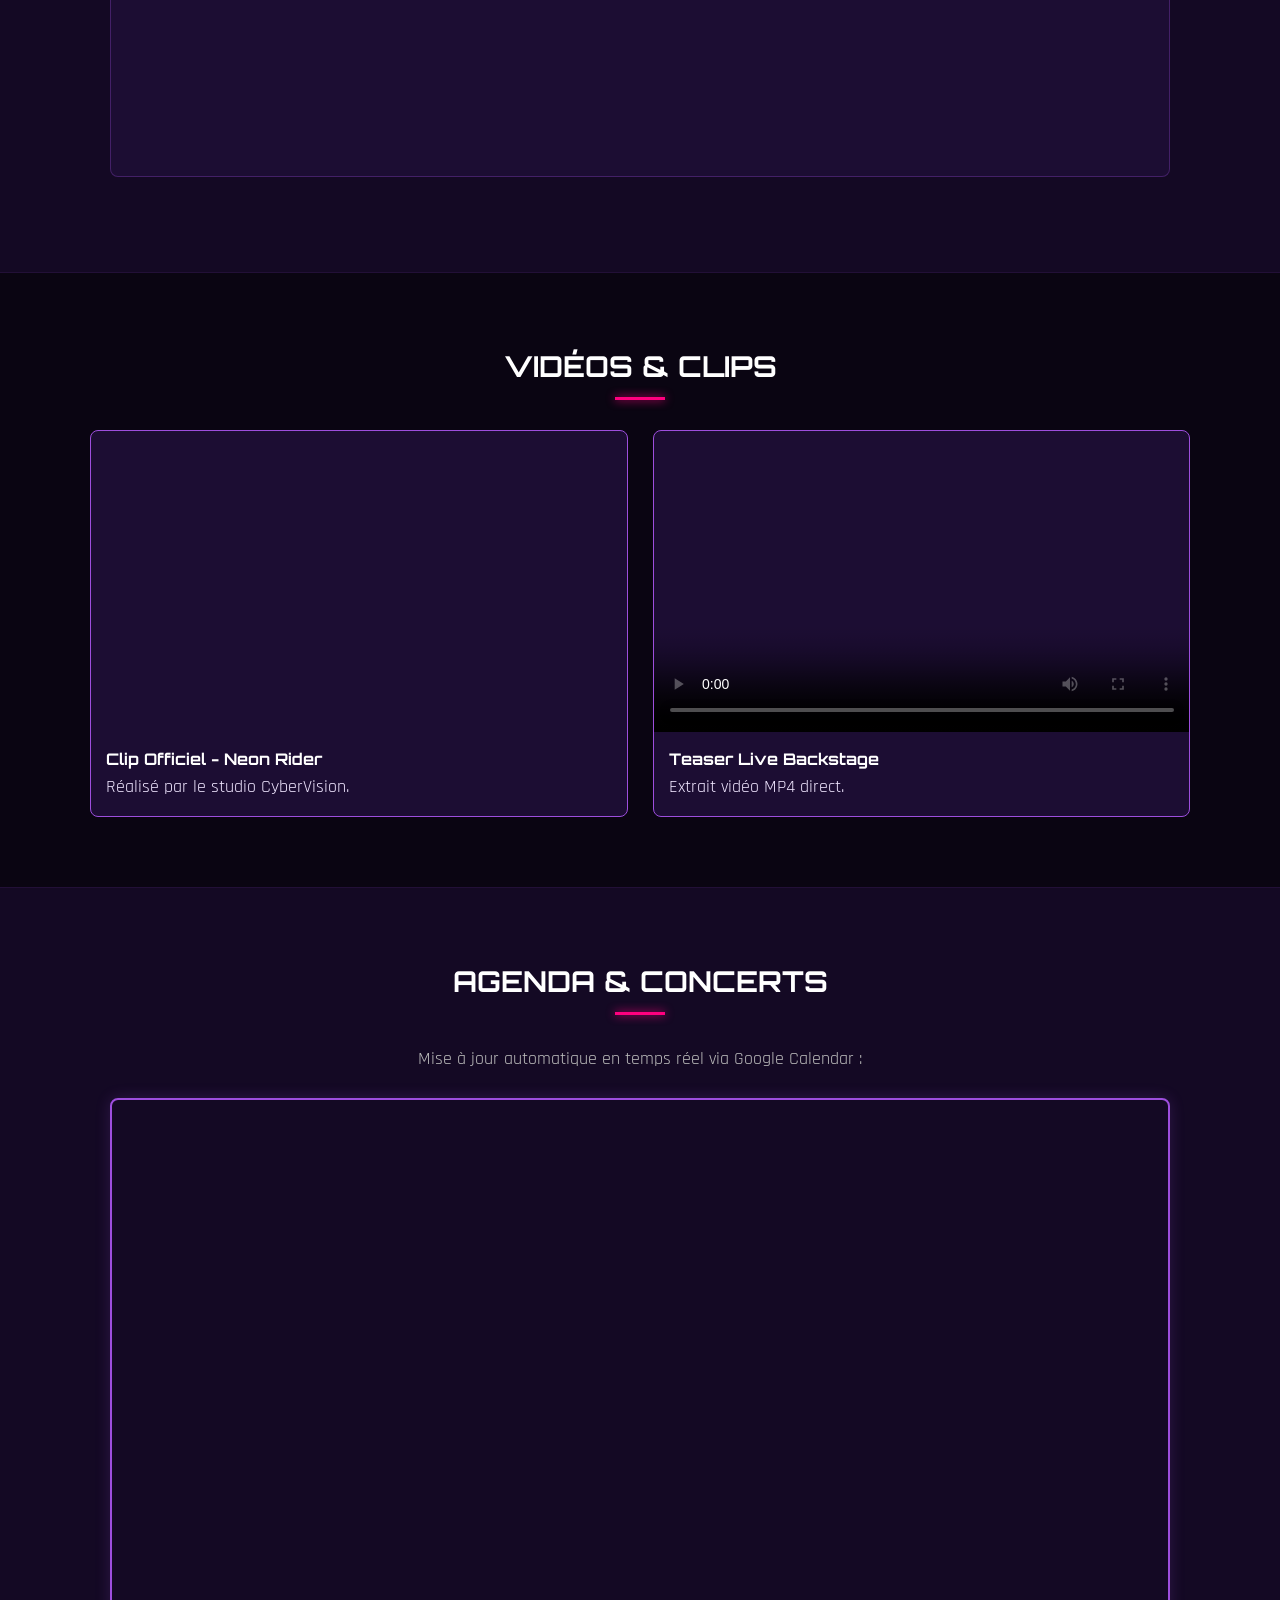
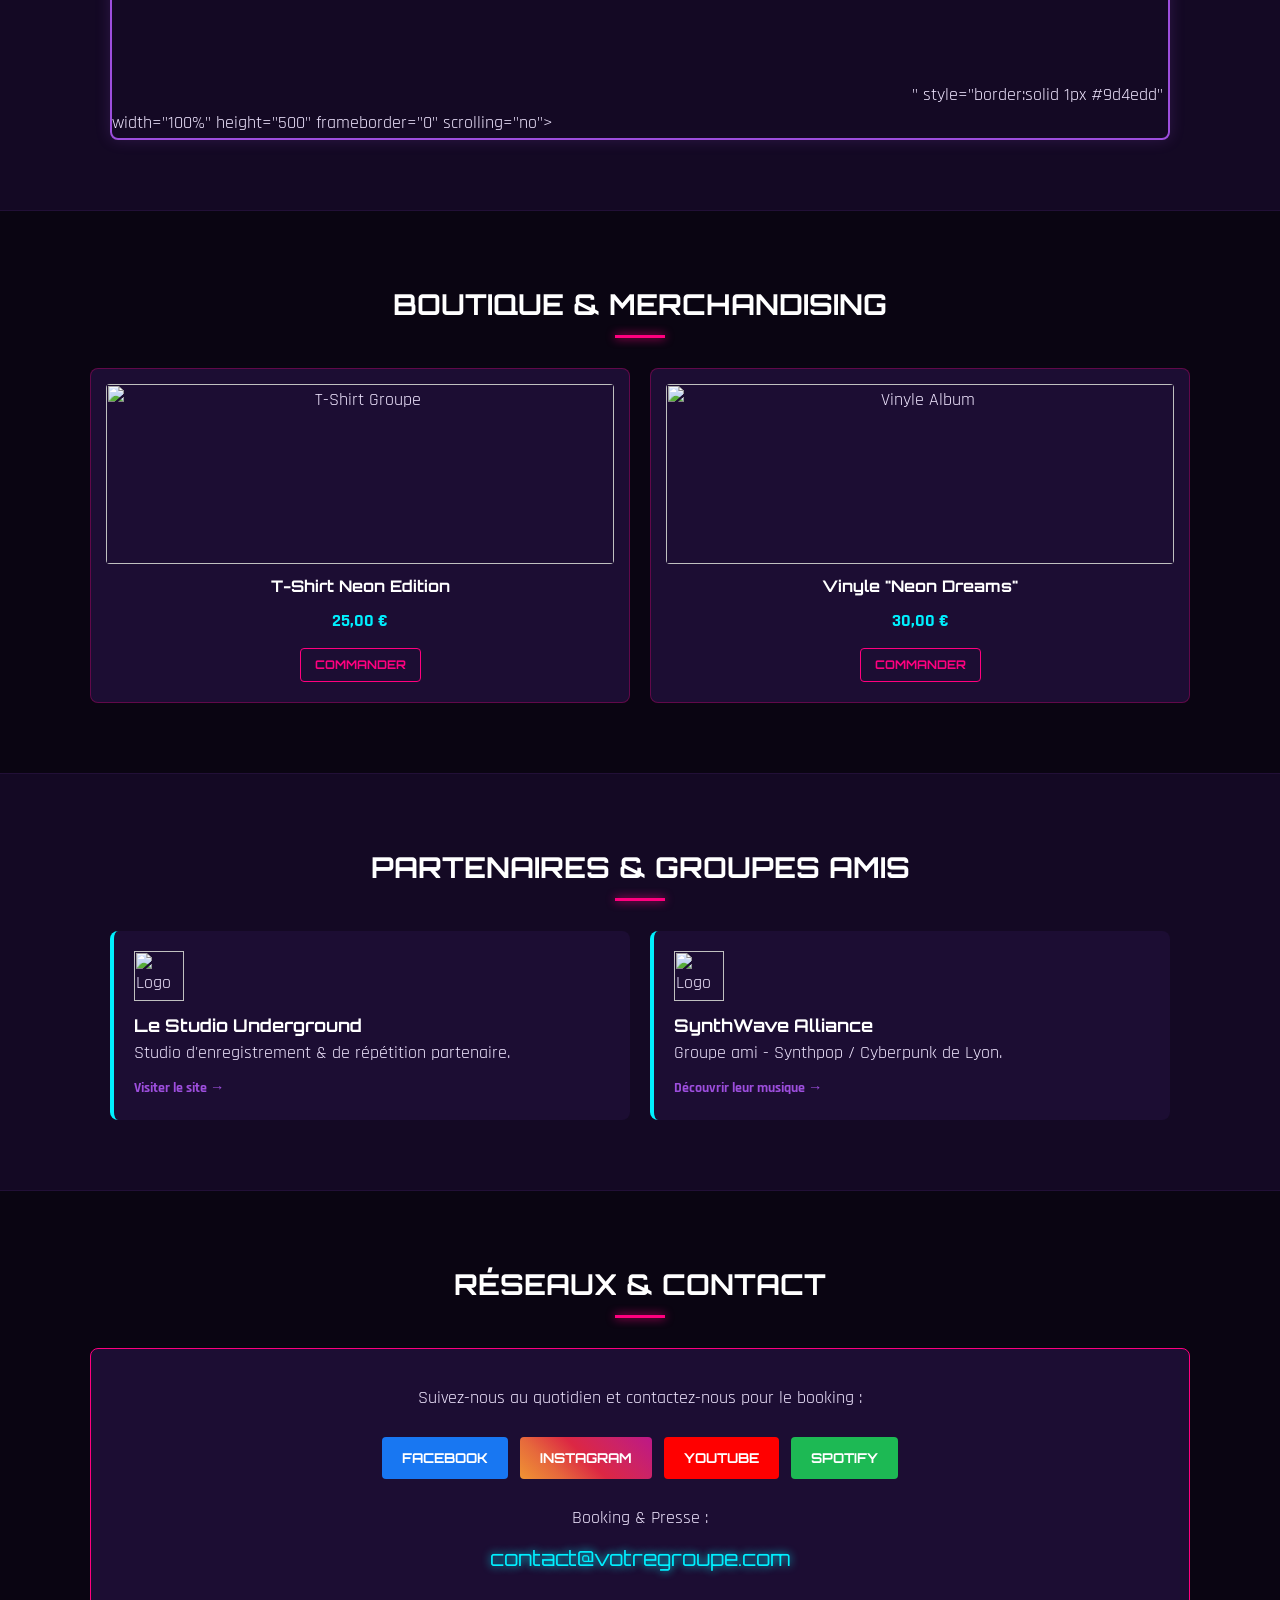
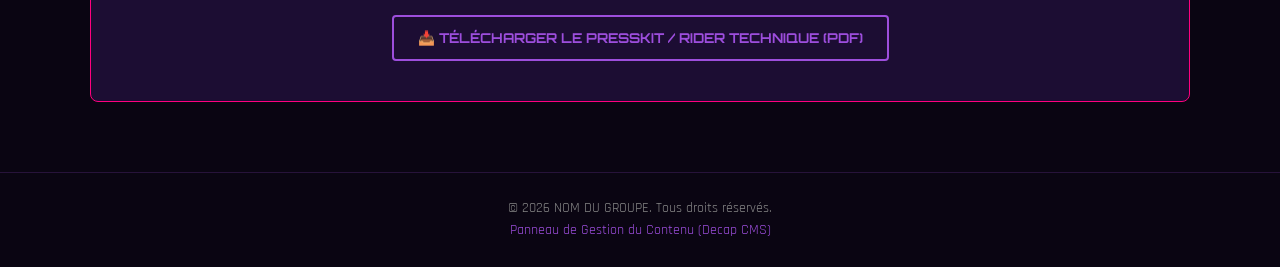
==== commit ac8a56b1: "Update index.html" ====
--- a/index.html
+++ b/index.html
@@ -131,7 +131,7 @@
       
       <div class="calendar-wrapper">
         <!-- Remplacez SRC ci-dessous par le lien d'intégration de VOTRE Google Calendar -->
-        <iframe src="https://calendar.google.com/calendar/embed?height=600&wkst=1&ctz=Europe%2FParis&showTitle=0&showNav=1&showPrint=0&showTabs=1&showCalendars=0&showTz=0&src=aTBya3VtbWZwcms0MGc4ZWU3a2ZsaGpxcG9AZ3JvdXAuY2FsZW5kYXIuZ29vZ2xlLmNvbQ&color=%238e24aa" style="border:solid 1px #9d4edd" width="100%" height="500" frameborder="0" scrolling="no"></iframe>
+        <iframe src="https://calendar.google.com/calendar/embed?src=mildredwhatelse%40gmail.com&ctz=Europe%2FParis" style="border: 0" width="800" height="600" frameborder="0" scrolling="no"></iframe>" style="border:solid 1px #9d4edd" width="100%" height="500" frameborder="0" scrolling="no"></iframe>
       </div>
     </div>
   </section>
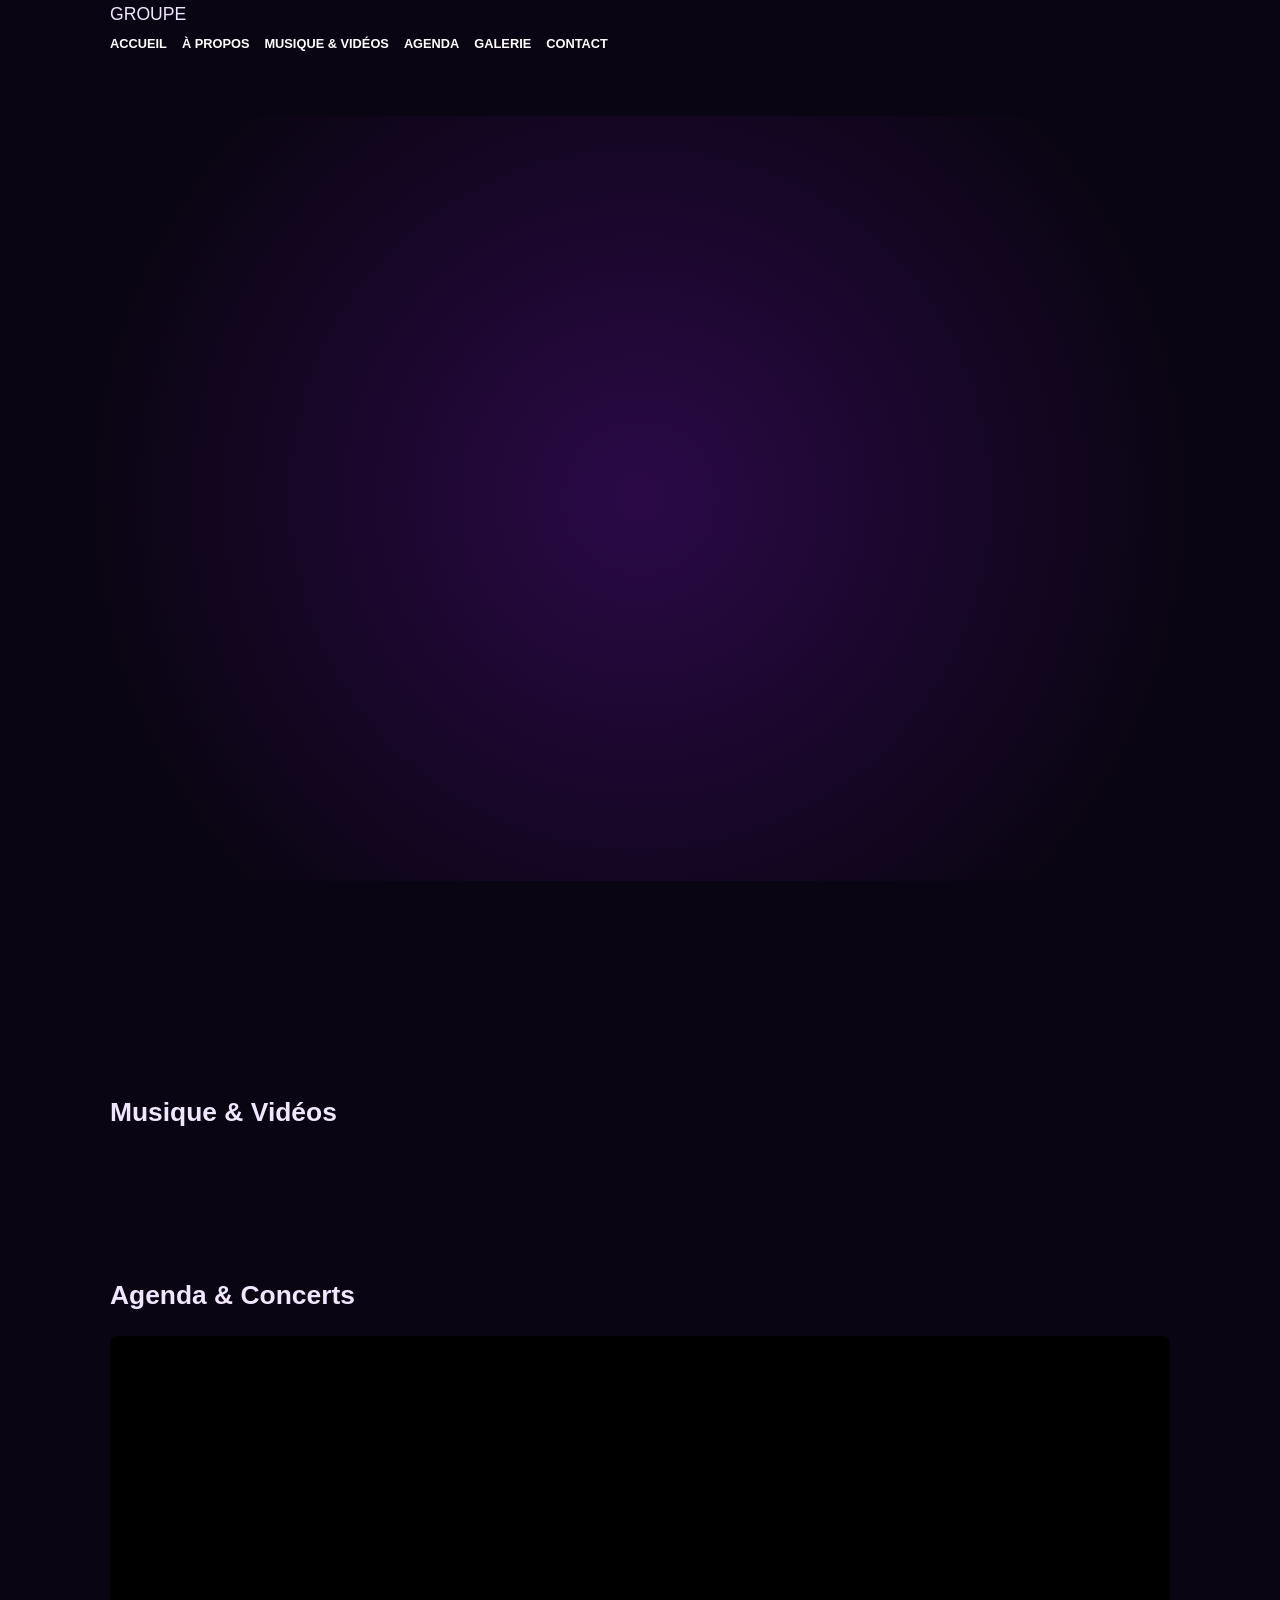
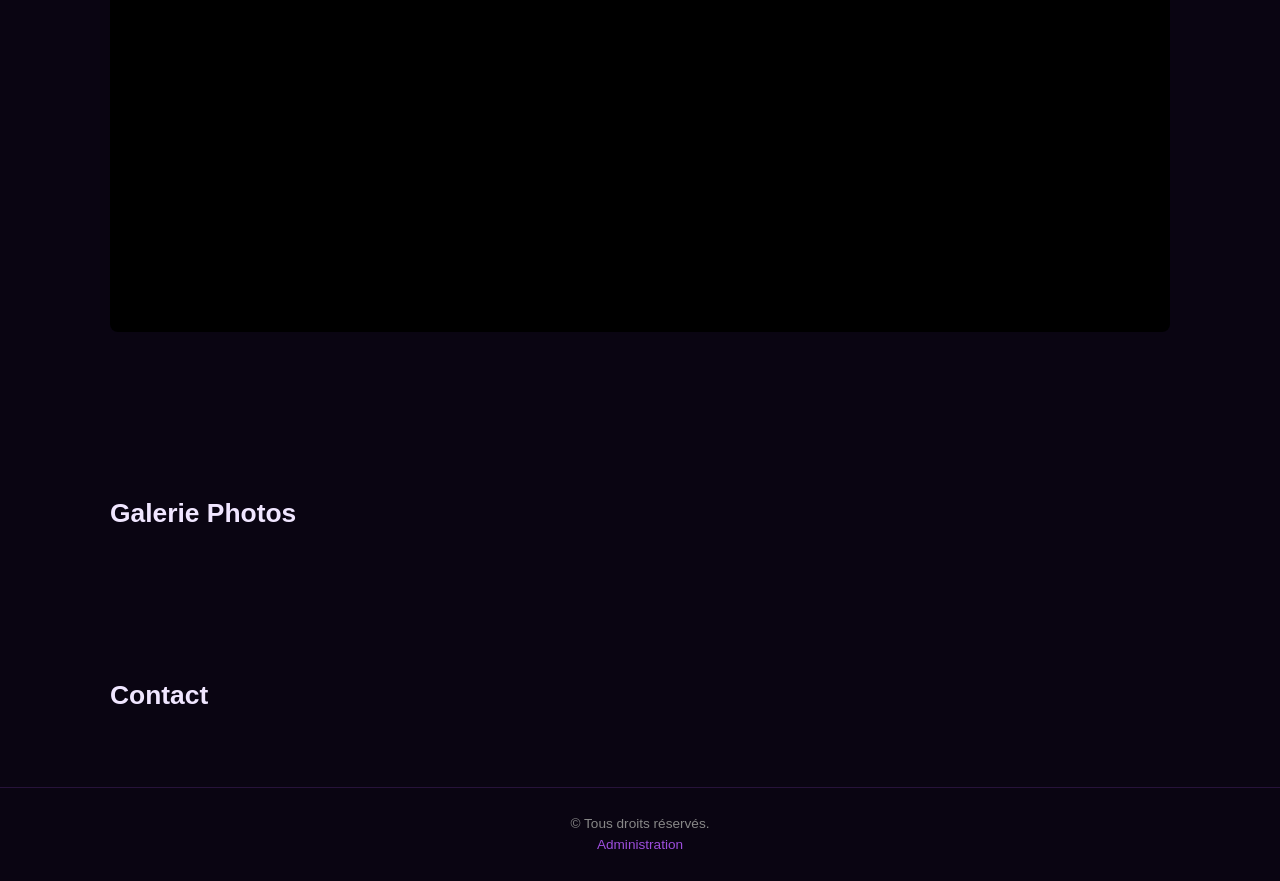
==== commit cb03cee8: "Update index.html" ====
--- a/index.html
+++ b/index.html
@@ -1,264 +1,209 @@
----
-title: Mildred
-subtitle: Jazz Pop Soul
----
-
 <!DOCTYPE html>
 <html lang="fr">
 <head>
   <meta charset="UTF-8">
   <meta name="viewport" content="width=device-width, initial-scale=1.0">
-  <title>Nom du Groupe | Neon Rock / Synth</title>
+  <title>Nom du Groupe</title>
   <link rel="manifest" href="manifest.json">
   <meta name="theme-color" content="#8A2BE2">
-  <meta name="description" content="Site officiel du groupe : musique, vidéos, agenda de tournée, communauté et merchandising.">
+  <meta name="description" content="Site officiel du groupe.">
   <link rel="stylesheet" href="style.css">
-  <link href="https://fonts.googleapis.com/css2?family=Orbitron:wght@400;700;900&family=Rajdhani:wght@400;600;700&display=swap" rel="stylesheet">
-  <script src="https://identity.netlify.com/v1/netlify-identity-widget.js"></script>
+  <style>
+    /* Intégration réactive pour les vidéos et le calendrier */
+    .responsive-iframe-container {
+      position: relative;
+      padding-bottom: 56.25%; /* Ratio 16:9 pour vidéos et agendas */
+      height: 0;
+      overflow: hidden;
+      max-width: 100%;
+      background: #000;
+      border-radius: 8px;
+      margin: 20px 0;
+    }
+
+    .responsive-iframe-container iframe {
+      position: absolute;
+      top: 0;
+      left: 0;
+      width: 100%;
+      height: 100%;
+      border: 0;
+    }
+  </style>
 </head>
 <body>
 
   <!-- Navigation -->
-  <header class="navbar">
-    <div class="nav-container">
-      <a href="#" class="logo-text">VOTRE<span>GROUPE</span></a>
-      <nav>
-        <ul>
-          <li><a href="#about">Le Groupe</a></li>
-          <li><a href="#music">Musique</a></li>
-          <li><a href="#videos">Vidéos</a></li>
-          <li><a href="#agenda">Agenda</a></li>
-          <li><a href="#merch">Boutique</a></li>
-          <li><a href="#friends">Partenaires</a></li>
-          <li><a href="#contact">Contact</a></li>
-        </ul>
-      </nav>
-    </div>
+  <header>
+    <nav class="container">
+      <div class="logo">GROUPE</div>
+      <ul>
+        <li><a href="#hero">Accueil</a></li>
+        <li><a href="#about">À Propos</a></li>
+        <li><a href="#media">Musique & Vidéos</a></li>
+        <li><a href="#agenda">Agenda</a></li>
+        <li><a href="#gallery">Galerie</a></li>
+        <li><a href="#contact">Contact</a></li>
+      </ul>
+    </nav>
   </header>
 
-  <!-- Hero Section -->
-  <section class="hero">
-    <div class="hero-content">
-      <h1 class="neon-title">NOM DU GROUPE</h1>
-      <p class="neon-subtitle">NOUVEAU SINGLE "NEON RIDER" DISPONIBLE</p>
-      <div class="hero-buttons">
-        <a href="#agenda" class="btn btn-primary">DATES DE CONCERT</a>
-        <a href="#music" class="btn btn-secondary">ÉCOUTER L'ALBUM</a>
+  <!-- Section Accueil / Hero -->
+  <section id="hero" class="hero">
+    <div class="container">
+      <h1></h1>
+      <p></p>
+    </div>
+  </section>
+
+  <!-- Section À Propos -->
+  <section id="about" class="section">
+    <div class="container">
+      <h2></h2>
+      <p class="bio-text"></p>
+    </div>
+  </section>
+
+  <!-- Section Musique & Vidéos -->
+  <section id="media" class="section">
+    <div class="container">
+      <h2>Musique & Vidéos</h2>
+      <div class="media-list"></div>
+    </div>
+  </section>
+
+  <!-- Section Agenda (Google Calendar) -->
+  <section id="agenda" class="section">
+    <div class="container">
+      <h2>Agenda & Concerts</h2>
+      <div class="responsive-iframe-container">
+        <iframe src="https://calendar.google.com/calendar/embed?src=mildredwhatelse%40gmail.com&ctz=Europe%2FParis" style="border: 0" width="800" height="600" frameborder="0" scrolling="no"></iframe>
       </div>
     </div>
   </section>
 
-  <!-- Le Groupe -->
-  <section id="about" class="section container">
-    <h2 class="section-title">LE GROUPE</h2>
-    <div class="about-grid">
-      <div class="about-text">
-        <p>Bienvenue sur le site officiel. Découvrez notre univers musical entre synthwave rétro-futuriste, guitares incisives et visuels néon immersifs.</p>
-        <p>Restez informés de nos sorties et de nos concerts en ajoutant ce site sur votre écran d'accueil (compatible installation PWA mobile).</p>
-      </div>
-      <div class="about-image">
-        <div class="img-frame">
-          <img src="images/band-photo.jpg" alt="Photo officielle du groupe">
-        </div>
-      </div>
-    </div>
-  </section>
-
-  <!-- Musique & Bandes Sons -->
-  <section id="music" class="section bg-darker">
-    <div class="container">
-      <h2 class="section-title">BANDES SONS & LECTEUR</h2>
-      
-      <!-- Lecteur Audio Natif MP3/OGG -->
-      <div class="audio-player-card">
-        <h3>DÉMO EXCLUSIVE (FICHIER MP3)</h3>
-        <p>Écoutez notre dernier extrait audio hébergé sur le site :</p>
-        <audio controls class="custom-audio-player">
-          <source src="media/demo-track.mp3" type="audio/mpeg">
-          Votre navigateur ne supporte pas le lecteur audio.
-        </audio>
-      </div>
-
-      <!-- Intégration Widget Spotify / Soundcloud -->
-      <div class="music-player-card">
-        <h3>STREAMING (SPOTIFY / SOUNDCLOUD)</h3>
-        <div class="embed-responsive">
-          <!-- Remplacez le src par l'iframe de votre lecteur Spotify / Soundcloud / Bandcamp -->
-          <iframe style="border-radius:12px" src="https://open.spotify.com/embed/album/1DF26iX2sRrtmXGTh745fD?utm_source=generator&theme=0" width="100%" height="152" frameBorder="0" allowfullscreen="" allow="autoplay; clipboard-write; encrypted-media; fullscreen; picture-in-picture" loading="lazy"></iframe>
-        </div>
-      </div>
-    </div>
-  </section>
-
-  <!-- Vidéos & Clips -->
-  <section id="videos" class="section container">
-    <h2 class="section-title">VIDÉOS & CLIPS</h2>
-    <div class="video-grid">
-      
-      <!-- Intégration YouTube -->
-      <div class="video-card">
-        <div class="video-container">
-          <iframe width="560" height="315" src="https://www.youtube-nocookie.com/embed/dQw4w9WgXcQ" title="Clip Officiel" frameborder="0" allow="accelerometer; autoplay; clipboard-write; encrypted-media; gyroscope; picture-in-picture" allowfullscreen></iframe>
-        </div>
-        <div class="video-info">
-          <h3>Clip Officiel - Neon Rider</h3>
-          <p>Réalisé par le studio CyberVision.</p>
-        </div>
-      </div>
-
-      <!-- Fichier Vidéo Hébergé (MP4) -->
-      <div class="video-card">
-        <div class="video-container">
-          <video controls poster="images/video-poster.jpg">
-            <source src="media/live-teaser.mp4" type="video/mp4">
-            Votre navigateur ne supporte pas la lecture vidéo.
-          </video>
-        </div>
-        <div class="video-info">
-          <h3>Teaser Live Backstage</h3>
-          <p>Extrait vidéo MP4 direct.</p>
-        </div>
-      </div>
-
-    </div>
-  </section>
-
-  <!-- Agenda Sync Google Calendar -->
-  <section id="agenda" class="section bg-darker">
-    <div class="container">
-      <h2 class="section-title">AGENDA & CONCERTS</h2>
-      <p class="section-desc">Mise à jour automatique en temps réel via Google Calendar :</p>
-      
-      <div class="calendar-wrapper">
-        <!-- Remplacez SRC ci-dessous par le lien d'intégration de VOTRE Google Calendar -->
-        <iframe src="https://calendar.google.com/calendar/embed?src=mildredwhatelse%40gmail.com&ctz=Europe%2FParis" style="border: 0" width="800" height="600" frameborder="0" scrolling="no"></iframe>" style="border:solid 1px #9d4edd" width="100%" height="500" frameborder="0" scrolling="no"></iframe>
-      </div>
-    </div>
-  </section>
-
-  <!-- Boutique / Merch (Fonctionnalité suggérée) -->
-  <section id="merch" class="section container">
-    <h2 class="section-title">BOUTIQUE & MERCHANDISING</h2>
-    <div class="merch-grid">
-      <div class="merch-card">
-        <img src="images/merch-tshirt.jpg" alt="T-Shirt Groupe">
-        <h3>T-Shirt Neon Edition</h3>
-        <span class="price">25,00 €</span>
-        <a href="https://votre-boutique-helloasso-ou-bandcamp.com" target="_blank" class="btn btn-small">COMMANDER</a>
-      </div>
-      <div class="merch-card">
-        <img src="images/merch-album.jpg" alt="Vinyle Album">
-        <h3>Vinyle "Neon Dreams"</h3>
-        <span class="price">30,00 €</span>
-        <a href="https://votre-boutique-helloasso-ou-bandcamp.com" target="_blank" class="btn btn-small">COMMANDER</a>
-      </div>
-    </div>
-  </section>
-
-  <!-- Partenaires & Groupes Amis -->
-  <section id="friends" class="section bg-darker">
-    <div class="container">
-      <h2 class="section-title">PARTENAIRES & GROUPES AMIS</h2>
-      <div class="partners-grid">
-        
-        <div class="partner-card">
-          <img src="images/logo-partner1.png" alt="Logo Partenaire">
-          <h3>Le Studio Underground</h3>
-          <p>Studio d'enregistrement & de répétition partenaire.</p>
-          <a href="#" target="_blank" class="partner-link">Visiter le site &rarr;</a>
-        </div>
-
-        <div class="partner-card">
-          <img src="images/logo-band2.png" alt="Logo Groupe Ami">
-          <h3>SynthWave Alliance</h3>
-          <p>Groupe ami - Synthpop / Cyberpunk de Lyon.</p>
-          <a href="#" target="_blank" class="partner-link">Découvrir leur musique &rarr;</a>
-        </div>
-
-      </div>
-    </div>
-  </section>
-
-  <!-- Contact & Réseaux Sociaux -->
-  <section id="contact" class="section container">
-    <h2 class="section-title">RÉSEAUX & CONTACT</h2>
-    <div class="contact-box">
-      <p>Suivez-nous au quotidien et contactez-nous pour le booking :</p>
-      
-      <!-- Liens Réseaux Sociaux Directs -->
-      <div class="social-links-container">
-        <a href="https://facebook.com/votrepage" target="_blank" class="social-btn facebook">FACEBOOK</a>
-        <a href="https://instagram.com/votrecompte" target="_blank" class="social-btn instagram">INSTAGRAM</a>
-        <a href="https://youtube.com/votrechaine" target="_blank" class="social-btn youtube">YOUTUBE</a>
-        <a href="https://open.spotify.com/artist/votreid" target="_blank" class="social-btn spotify">SPOTIFY</a>
-      </div>
-
-      <div class="contact-email-wrapper">
-        <p>Booking & Presse :</p>
-        <a href="mailto:contact@votregroupe.com" class="neon-email">contact@votregroupe.com</a>
-      </div>
-
-      <!-- Kit Presse / Presskit (Fonctionnalité suggérée) -->
-      <div class="presskit-download">
-        <a href="media/Presskit-NomDuGroupe.pdf" download class="btn btn-secondary">📥 TÉLÉCHARGER LE PRESSKIT / RIDER TECHNIQUE (PDF)</a>
-      </div>
+  <!-- Section Galerie Photos -->
+  <section id="gallery" class="section">
+    <div class="container">
+      <h2>Galerie Photos</h2>
+      <div class="gallery-grid"></div>
+    </div>
+  </section>
+
+  <!-- Section Contact -->
+  <section id="contact" class="section">
+    <div class="container">
+      <h2>Contact</h2>
+      <p class="contact-email"></p>
+      <div class="social-links"></div>
     </div>
   </section>
 
   <!-- Footer -->
   <footer>
     <div class="container footer-content">
-      <p>&copy; 2026 NOM DU GROUPE. Tous droits réservés.</p>
-      <p><a href="admin/">Panneau de Gestion du Contenu (Decap CMS)</a></p>
+      <p>&copy; Tous droits réservés.</p>
+      <p><a href="admin/">Administration</a></p>
     </div>
   </footer>
 
+  <!-- Script d'intégration dynamique Sveltia / Decap CMS -->
   <script>
+    async function loadSiteContent() {
+      try {
+        const response = await fetch('content.json?v=' + new Date().getTime());
+        if (!response.ok) return;
+        const data = await response.json();
+
+        // 1. Masquage/Affichage dynamique des rubriques
+        const activeSections = data.active_sections || [];
+        const sectionsMap = {
+          'hero': '#hero',
+          'about': '#about',
+          'media': '#media',
+          'agenda': '#agenda',
+          'gallery': '#gallery',
+          'contact': '#contact'
+        };
+
+        if (Array.isArray(activeSections) && activeSections.length > 0) {
+          Object.keys(sectionsMap).forEach(key => {
+            const el = document.querySelector(sectionsMap[key]);
+            if (el) {
+              el.style.display = activeSections.includes(key) ? 'block' : 'none';
+            }
+          });
+        }
+
+        // 2. Mettre à jour la section Accueil
+        if (data.hero) {
+          const titleEl = document.querySelector('#hero h1');
+          const subEl = document.querySelector('#hero p');
+          if (titleEl && data.hero.title) titleEl.textContent = data.hero.title;
+          if (subEl && data.hero.subtitle) subEl.textContent = data.hero.subtitle;
+        }
+
+        // 3. Mettre à jour la section À Propos
+        if (data.about) {
+          const titleEl = document.querySelector('#about h2');
+          const bioEl = document.querySelector('#about .bio-text');
+          if (titleEl && data.about.title) titleEl.textContent = data.about.title;
+          if (bioEl && data.about.bio) bioEl.textContent = data.about.bio;
+        }
+
+        // 4. Mettre à jour les Médias / Vidéos (Drive / YouTube)
+        if (data.media_section && Array.isArray(data.media_section.tracks)) {
+          const container = document.querySelector('#media .media-list');
+          if (container) {
+            container.innerHTML = '';
+            data.media_section.tracks.forEach(track => {
+              if (track.embed_url) {
+                const videoBox = document.createElement('div');
+                videoBox.className = 'responsive-iframe-container';
+                videoBox.innerHTML = `<iframe src="${track.embed_url}" allow="autoplay" allowfullscreen></iframe>`;
+                container.appendChild(videoBox);
+              }
+            });
+          }
+        }
+
+        // 5. Mettre à jour la Galerie Photos
+        if (data.gallery_section && Array.isArray(data.gallery_section.photos)) {
+          const galleryContainer = document.querySelector('#gallery .gallery-grid');
+          if (galleryContainer) {
+            galleryContainer.innerHTML = '';
+            data.gallery_section.photos.forEach(photo => {
+              if (photo.image) {
+                const imgEl = document.createElement('img');
+                imgEl.src = photo.image;
+                imgEl.alt = photo.caption || 'Photo';
+                galleryContainer.appendChild(imgEl);
+              }
+            });
+          }
+        }
+
+        // 6. Mettre à jour la section Contact
+        if (data.contact_section) {
+          const emailEl = document.querySelector('#contact .contact-email');
+          if (emailEl && data.contact_section.email) {
+            emailEl.innerHTML = `<a href="mailto:${data.contact_section.email}">${data.contact_section.email}</a>`;
+          }
+        }
+
+      } catch (e) {
+        console.log('Attente de données via le fichier content.json');
+      }
+    }
+
+    document.addEventListener('DOMContentLoaded', loadSiteContent);
+
+    // Enregistrement du Service Worker PWA
     if ('serviceWorker' in navigator) {
       window.addEventListener('load', () => {
         navigator.serviceWorker.register('./sw.js');
       });
     }
   </script>
-  
-  <script>
-  // Script de liaison dynamique avec le CMS
-  async function loadSiteContent() {
-    try {
-      const response = await fetch('content.json?v=' + new Date().getTime());
-      if (!response.ok) return;
-      const data = await response.json();
-
-      // Mettre à jour la section Hero
-      if (data.hero) {
-        if (data.hero.title) {
-          const heroTitle = document.querySelector('.hero h1');
-          if (heroTitle) heroTitle.textContent = data.hero.title;
-        }
-        if (data.hero.subtitle) {
-          const heroSub = document.querySelector('.hero p');
-          if (heroSub) heroSub.textContent = data.hero.subtitle;
-        }
-      }
-
-      // Mettre à jour la section À Propos
-      if (data.about) {
-        if (data.about.title) {
-          const aboutTitle = document.querySelector('#about h2');
-          if (aboutTitle) aboutTitle.textContent = data.about.title;
-        }
-        if (data.about.bio) {
-          const aboutBio = document.querySelector('#about .bio-text');
-          if (aboutBio) aboutBio.textContent = data.about.bio;
-        }
-      }
-    } catch (e) {
-      console.log('Chargement standard du site.');
-    }
-  }
-
-  document.addEventListener('DOMContentLoaded', loadSiteContent);
-  </script>
-
 </body>
 </html>
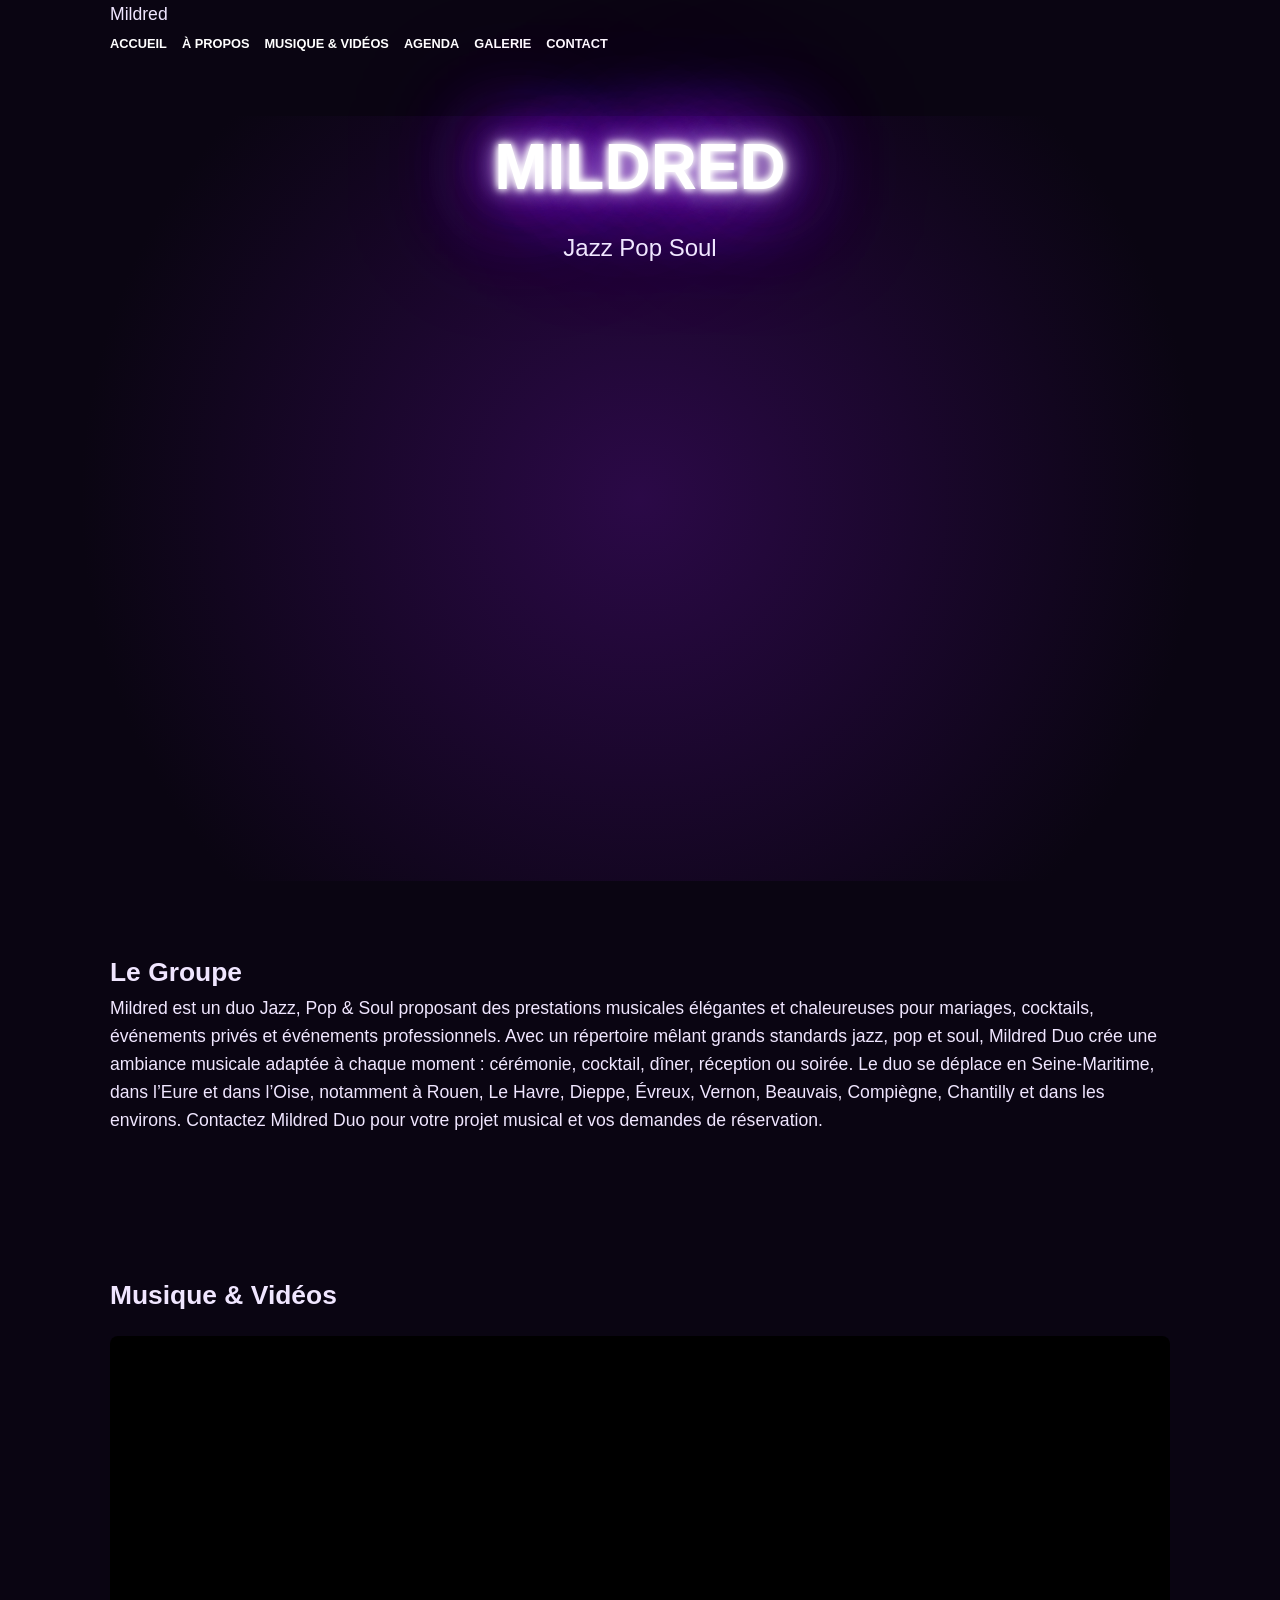
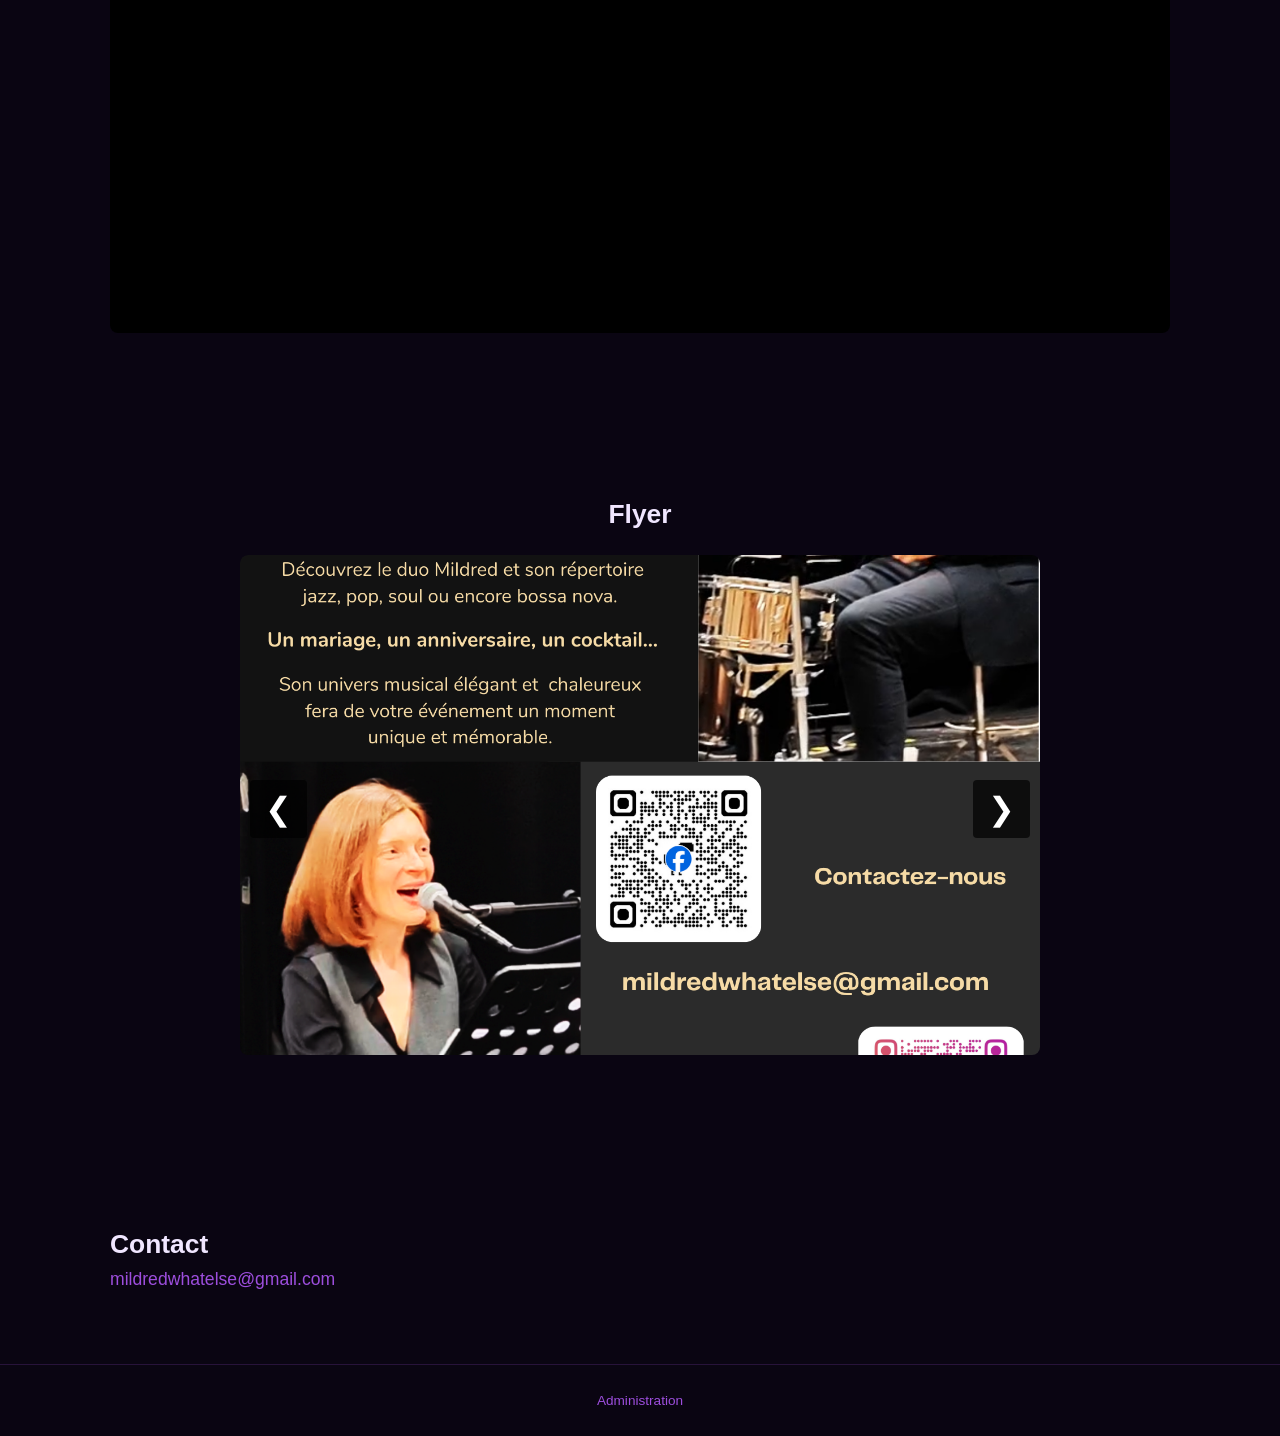
==== commit 5f672df9: "Update index.html" ====
--- a/index.html
+++ b/index.html
@@ -3,16 +3,33 @@
 <head>
   <meta charset="UTF-8">
   <meta name="viewport" content="width=device-width, initial-scale=1.0">
-  <title>Nom du Groupe</title>
+  <title>Site Officiel</title>
   <link rel="manifest" href="manifest.json">
   <meta name="theme-color" content="#8A2BE2">
-  <meta name="description" content="Site officiel du groupe.">
   <link rel="stylesheet" href="style.css">
   <style>
-    /* Intégration réactive pour les vidéos et le calendrier */
+    /* Effet Néon Gros Titre */
+    .neon-title {
+      font-size: 4rem;
+      text-transform: uppercase;
+      color: #fff;
+      text-align: center;
+      text-shadow: 
+        0 0 7px #fff,
+        0 0 10px #fff,
+        0 0 21px #fff,
+        0 0 42px #8A2BE2,
+        0 0 82px #8A2BE2,
+        0 0 92px #8A2BE2,
+        0 0 102px #8A2BE2,
+        0 0 151px #8A2BE2;
+      margin-bottom: 10px;
+    }
+
+    /* Container réactif pour vidéos et iFrames */
     .responsive-iframe-container {
       position: relative;
-      padding-bottom: 56.25%; /* Ratio 16:9 pour vidéos et agendas */
+      padding-bottom: 56.25%;
       height: 0;
       overflow: hidden;
       max-width: 100%;
@@ -29,14 +46,80 @@
       height: 100%;
       border: 0;
     }
+
+    /* Styles du Carrousel Photos */
+    .carousel-container {
+      position: relative;
+      max-width: 800px;
+      margin: 20px auto;
+      overflow: hidden;
+      border-radius: 8px;
+    }
+
+    .carousel-slide {
+      display: none;
+      text-align: center;
+    }
+
+    .carousel-slide.active {
+      display: block;
+    }
+
+    .carousel-slide img {
+      width: 100%;
+      max-height: 500px;
+      object-fit: cover;
+      border-radius: 8px;
+    }
+
+    .carousel-btn {
+      position: absolute;
+      top: 50%;
+      transform: translateY(-50%);
+      background: rgba(0, 0, 0, 0.7);
+      color: #fff;
+      border: none;
+      font-size: 2rem;
+      padding: 10px 15px;
+      cursor: pointer;
+      border-radius: 4px;
+    }
+
+    .carousel-btn.prev { left: 10px; }
+    .carousel-btn.next { right: 10px; }
+
+    .external-link-btn {
+      display: inline-block;
+      margin-top: 15px;
+      padding: 12px 24px;
+      background: #8A2BE2;
+      color: white;
+      text-decoration: none;
+      border-radius: 5px;
+      font-weight: bold;
+      transition: background 0.3s;
+    }
+
+    .external-link-btn:hover {
+      background: #9d3bf0;
+    }
+
+    .logo-container {
+      display: flex;
+      align-items: center;
+      gap: 10px;
+    }
   </style>
 </head>
 <body>
 
-  <!-- Navigation -->
+  <!-- En-tête avec navigation -->
   <header>
     <nav class="container">
-      <div class="logo">GROUPE</div>
+      <div class="logo-container">
+        <img id="nav-logo" src="" alt="Logo" style="display: none; height: 40px;">
+        <span id="nav-title" class="logo"></span>
+      </div>
       <ul>
         <li><a href="#hero">Accueil</a></li>
         <li><a href="#about">À Propos</a></li>
@@ -48,11 +131,12 @@
     </nav>
   </header>
 
-  <!-- Section Accueil / Hero -->
+  <!-- Section Accueil / Hero Néon avec Logo -->
   <section id="hero" class="hero">
-    <div class="container">
-      <h1></h1>
-      <p></p>
+    <div class="container" style="text-align: center;">
+      <img id="hero-logo" src="" alt="Logo Groupe" style="display: none; max-width: 250px; margin: 0 auto 20px auto;">
+      <h1 class="neon-title"></h1>
+      <p class="subtitle" style="text-align:center; font-size: 1.5rem;"></p>
     </div>
   </section>
 
@@ -64,10 +148,10 @@
     </div>
   </section>
 
-  <!-- Section Musique & Vidéos -->
+  <!-- Section Musique & Vidéos Google Drive -->
   <section id="media" class="section">
     <div class="container">
-      <h2>Musique & Vidéos</h2>
+      <h2 class="media-title">Musique & Vidéos</h2>
       <div class="media-list"></div>
     </div>
   </section>
@@ -75,18 +159,25 @@
   <!-- Section Agenda (Google Calendar) -->
   <section id="agenda" class="section">
     <div class="container">
-      <h2>Agenda & Concerts</h2>
+      <h2 class="agenda-title">Agenda & Concerts</h2>
       <div class="responsive-iframe-container">
-        <iframe src="https://calendar.google.com/calendar/embed?src=mildredwhatelse%40gmail.com&ctz=Europe%2FParis" style="border: 0" width="800" height="600" frameborder="0" scrolling="no"></iframe>
+        <iframe id="calendar-iframe" src="https://calendar.google.com/calendar/embed?src=mildredwhatelse%40gmail.com&ctz=Europe%2FParis" style="border: 0" width="800" height="600" frameborder="0" scrolling="no"></iframe>
       </div>
     </div>
   </section>
 
-  <!-- Section Galerie Photos -->
+  <!-- Section Galerie Photos Carrousel -->
   <section id="gallery" class="section">
-    <div class="container">
-      <h2>Galerie Photos</h2>
-      <div class="gallery-grid"></div>
+    <div class="container" style="text-align: center;">
+      <h2 class="gallery-title">Galerie Photos</h2>
+      
+      <div class="carousel-container">
+        <div id="carousel-slides"></div>
+        <button class="carousel-btn prev" onclick="moveSlide(-1)">&#10094;</button>
+        <button class="carousel-btn next" onclick="moveSlide(1)">&#10095;</button>
+      </div>
+
+      <div id="external-folder-container"></div>
     </div>
   </section>
 
@@ -95,20 +186,35 @@
     <div class="container">
       <h2>Contact</h2>
       <p class="contact-email"></p>
-      <div class="social-links"></div>
-    </div>
-  </section>
-
-  <!-- Footer -->
+    </div>
+  </section>
+
   <footer>
     <div class="container footer-content">
-      <p>&copy; Tous droits réservés.</p>
       <p><a href="admin/">Administration</a></p>
     </div>
   </footer>
 
-  <!-- Script d'intégration dynamique Sveltia / Decap CMS -->
+  <!-- Gestion du Carrousel & Connexion CMS -->
   <script>
+    let currentSlide = 0;
+
+    function showSlide(index) {
+      const slides = document.querySelectorAll('.carousel-slide');
+      if (slides.length === 0) return;
+      if (index >= slides.length) currentSlide = 0;
+      else if (index < 0) currentSlide = slides.length - 1;
+      else currentSlide = index;
+
+      slides.forEach((slide, i) => {
+        slide.classList.toggle('active', i === currentSlide);
+      });
+    }
+
+    function moveSlide(step) {
+      showSlide(currentSlide + step);
+    }
+
     async function loadSiteContent() {
       try {
         const response = await fetch('content.json?v=' + new Date().getTime());
@@ -135,15 +241,31 @@
           });
         }
 
-        // 2. Mettre à jour la section Accueil
+        // 2. Section Hero (Logo, Titre néon & sous-titre)
         if (data.hero) {
-          const titleEl = document.querySelector('#hero h1');
-          const subEl = document.querySelector('#hero p');
+          const titleEl = document.querySelector('.neon-title');
+          const navTitleEl = document.getElementById('nav-title');
+          const subEl = document.querySelector('.hero .subtitle');
+          const navLogoEl = document.getElementById('nav-logo');
+          const heroLogoEl = document.getElementById('hero-logo');
+
           if (titleEl && data.hero.title) titleEl.textContent = data.hero.title;
+          if (navTitleEl && data.hero.title) navTitleEl.textContent = data.hero.title;
           if (subEl && data.hero.subtitle) subEl.textContent = data.hero.subtitle;
-        }
-
-        // 3. Mettre à jour la section À Propos
+
+          if (data.hero.logo) {
+            if (navLogoEl) {
+              navLogoEl.src = data.hero.logo;
+              navLogoEl.style.display = 'inline-block';
+            }
+            if (heroLogoEl) {
+              heroLogoEl.src = data.hero.logo;
+              heroLogoEl.style.display = 'block';
+            }
+          }
+        }
+
+        // 3. Section À Propos
         if (data.about) {
           const titleEl = document.querySelector('#about h2');
           const bioEl = document.querySelector('#about .bio-text');
@@ -151,54 +273,74 @@
           if (bioEl && data.about.bio) bioEl.textContent = data.about.bio;
         }
 
-        // 4. Mettre à jour les Médias / Vidéos (Drive / YouTube)
-        if (data.media_section && Array.isArray(data.media_section.tracks)) {
-          const container = document.querySelector('#media .media-list');
-          if (container) {
-            container.innerHTML = '';
-            data.media_section.tracks.forEach(track => {
-              if (track.embed_url) {
-                const videoBox = document.createElement('div');
-                videoBox.className = 'responsive-iframe-container';
-                videoBox.innerHTML = `<iframe src="${track.embed_url}" allow="autoplay" allowfullscreen></iframe>`;
-                container.appendChild(videoBox);
+        // 4. Section Vidéos Google Drive multiples
+        if (data.media_section) {
+          const titleEl = document.querySelector('.media-title');
+          if (titleEl && data.media_section.title) titleEl.textContent = data.media_section.title;
+
+          if (Array.isArray(data.media_section.tracks)) {
+            const container = document.querySelector('#media .media-list');
+            if (container) {
+              container.innerHTML = '';
+              data.media_section.tracks.forEach(track => {
+                if (track.embed_url) {
+                  const videoBox = document.createElement('div');
+                  videoBox.className = 'responsive-iframe-container';
+                  videoBox.innerHTML = `<iframe src="${track.embed_url}" allow="autoplay" allowfullscreen></iframe>`;
+                  container.appendChild(videoBox);
+                }
+              });
+            }
+          }
+        }
+
+        // 5. Google Calendar paramétrable
+        if (data.agenda_section) {
+          const titleEl = document.querySelector('.agenda-title');
+          const iframeEl = document.getElementById('calendar-iframe');
+          if (titleEl && data.agenda_section.title) titleEl.textContent = data.agenda_section.title;
+          if (iframeEl && data.agenda_section.calendar_url) {
+            iframeEl.src = data.agenda_section.calendar_url;
+          }
+        }
+
+        // 6. Carrousel Galerie Photos & Répertoire Externe
+        if (data.gallery_section) {
+          const titleEl = document.querySelector('.gallery-title');
+          if (titleEl && data.gallery_section.title) titleEl.textContent = data.gallery_section.title;
+
+          const slidesContainer = document.getElementById('carousel-slides');
+          if (slidesContainer && Array.isArray(data.gallery_section.photos)) {
+            slidesContainer.innerHTML = '';
+            data.gallery_section.photos.forEach((photo, index) => {
+              if (photo.image) {
+                const slide = document.createElement('div');
+                slide.className = `carousel-slide ${index === 0 ? 'active' : ''}`;
+                slide.innerHTML = `<img src="${photo.image}" alt="Photo"><p>${photo.caption || ''}</p>`;
+                slidesContainer.appendChild(slide);
               }
             });
           }
-        }
-
-        // 5. Mettre à jour la Galerie Photos
-        if (data.gallery_section && Array.isArray(data.gallery_section.photos)) {
-          const galleryContainer = document.querySelector('#gallery .gallery-grid');
-          if (galleryContainer) {
-            galleryContainer.innerHTML = '';
-            data.gallery_section.photos.forEach(photo => {
-              if (photo.image) {
-                const imgEl = document.createElement('img');
-                imgEl.src = photo.image;
-                imgEl.alt = photo.caption || 'Photo';
-                galleryContainer.appendChild(imgEl);
-              }
-            });
-          }
-        }
-
-        // 6. Mettre à jour la section Contact
-        if (data.contact_section) {
+
+          const folderContainer = document.getElementById('external-folder-container');
+          if (folderContainer && data.gallery_section.external_folder_url) {
+            folderContainer.innerHTML = `<a href="${data.gallery_section.external_folder_url}" target="_blank" class="external-link-btn">📁 Voir le répertoire photos complet</a>`;
+          }
+        }
+
+        // 7. Contact
+        if (data.contact_section && data.contact_section.email) {
           const emailEl = document.querySelector('#contact .contact-email');
-          if (emailEl && data.contact_section.email) {
-            emailEl.innerHTML = `<a href="mailto:${data.contact_section.email}">${data.contact_section.email}</a>`;
-          }
+          if (emailEl) emailEl.innerHTML = `<a href="mailto:${data.contact_section.email}">${data.contact_section.email}</a>`;
         }
 
       } catch (e) {
-        console.log('Attente de données via le fichier content.json');
+        console.log('Chargement des données dynamique.');
       }
     }
 
     document.addEventListener('DOMContentLoaded', loadSiteContent);
 
-    // Enregistrement du Service Worker PWA
     if ('serviceWorker' in navigator) {
       window.addEventListener('load', () => {
         navigator.serviceWorker.register('./sw.js');
--- a/style.css
+++ b/style.css
@@ -66,6 +66,25 @@
 .neon-subtitle {
   font-size: 1.2rem; letter-spacing: 2px; color: var(--accent-purple);
   text-shadow: 0 0 10px var(--accent-purple); margin-bottom: 25px;
+}
+
+.video-container {
+  position: relative;
+  padding-bottom: 56.25%; /* Ratio 16:9 */
+  height: 0;
+  overflow: hidden;
+  max-width: 100%;
+  background: #000;
+  border-radius: 8px;
+}
+
+.video-container iframe {
+  position: absolute;
+  top: 0;
+  left: 0;
+  width: 100%;
+  height: 100%;
+  border: 0;
 }
 
 .btn {
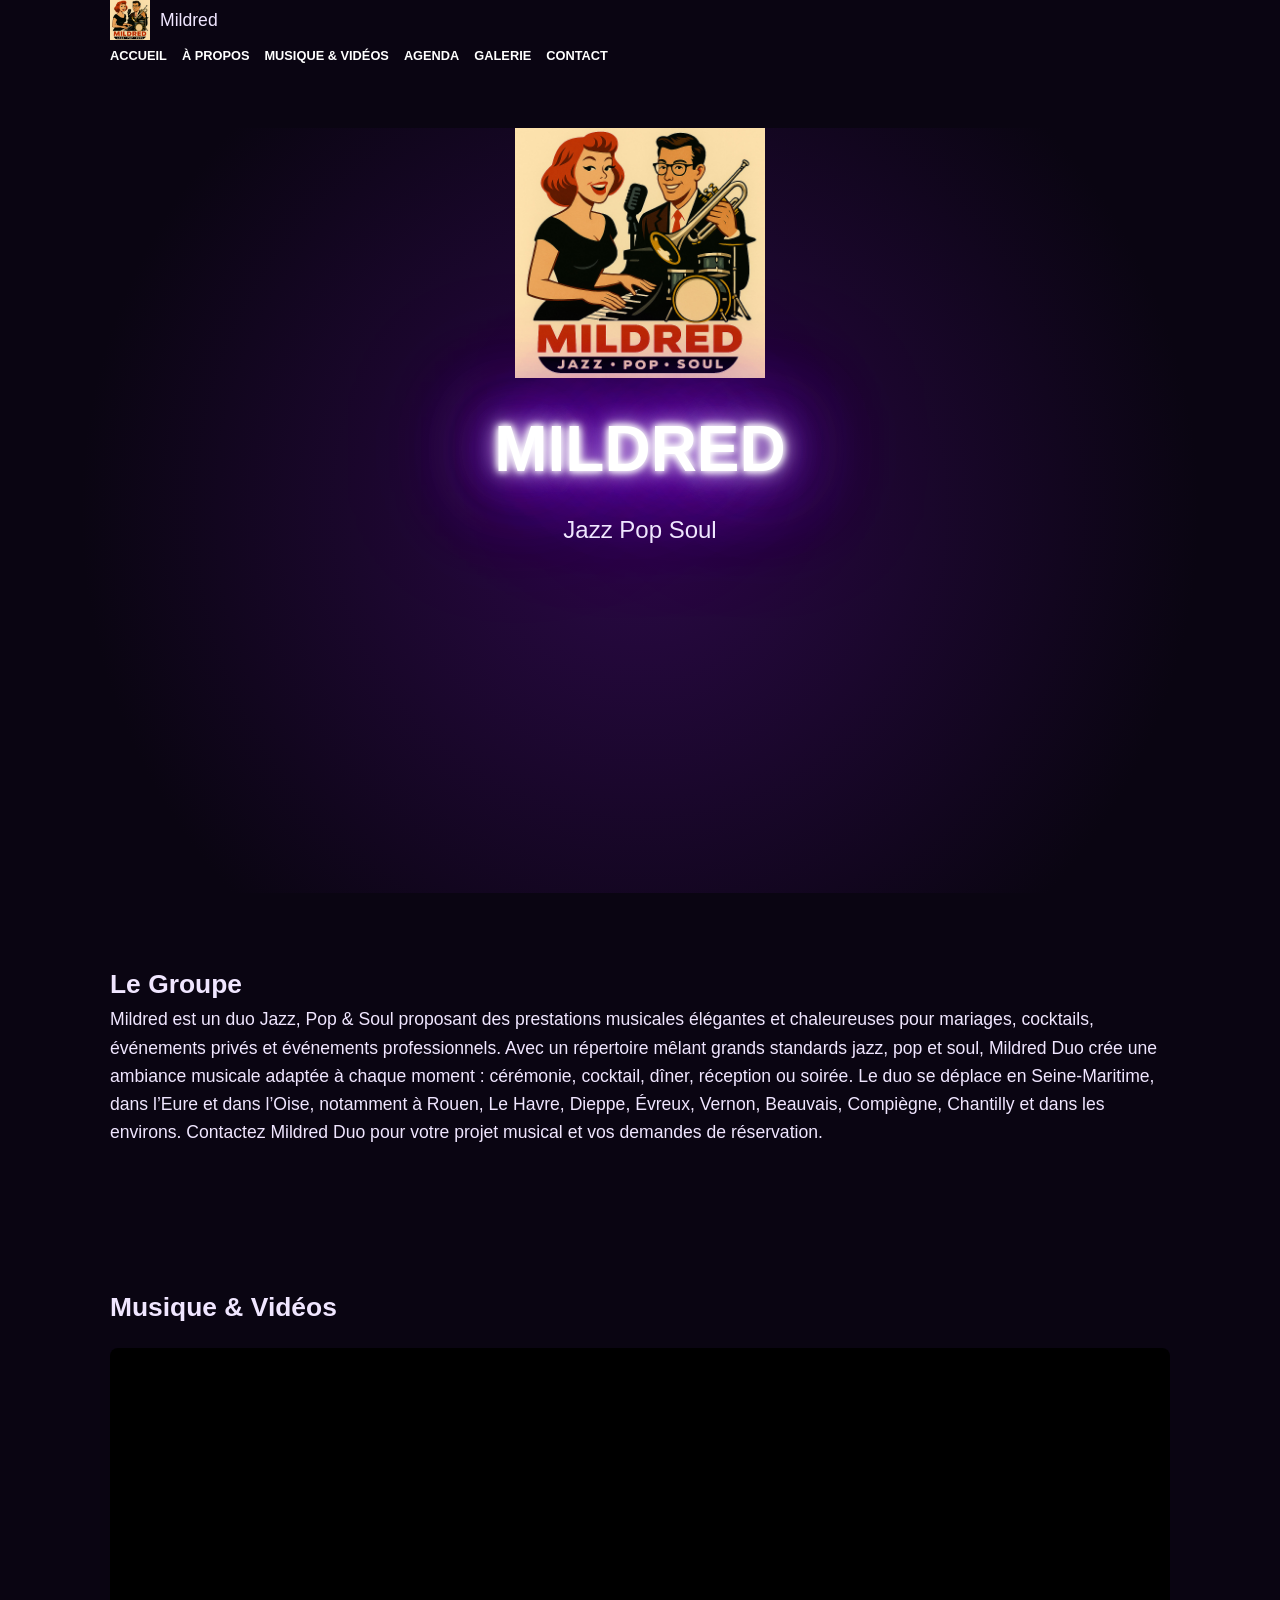
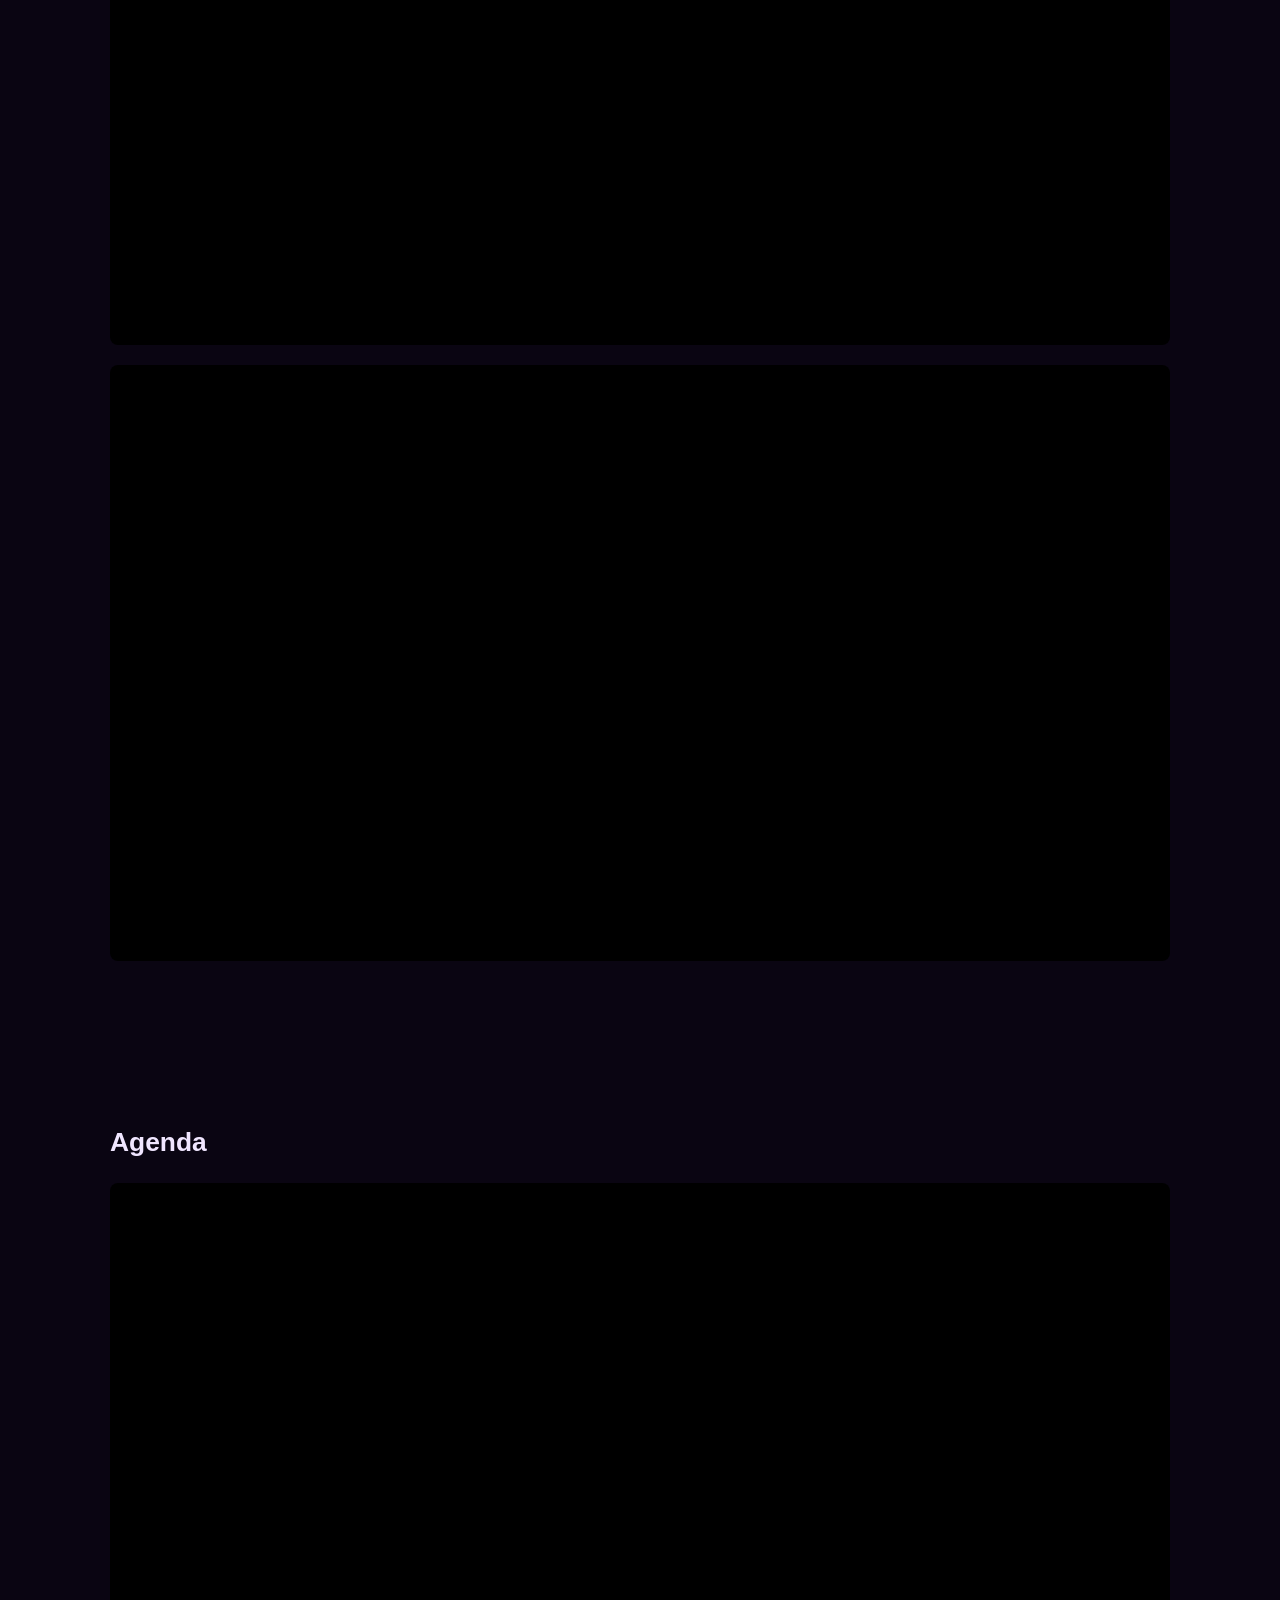
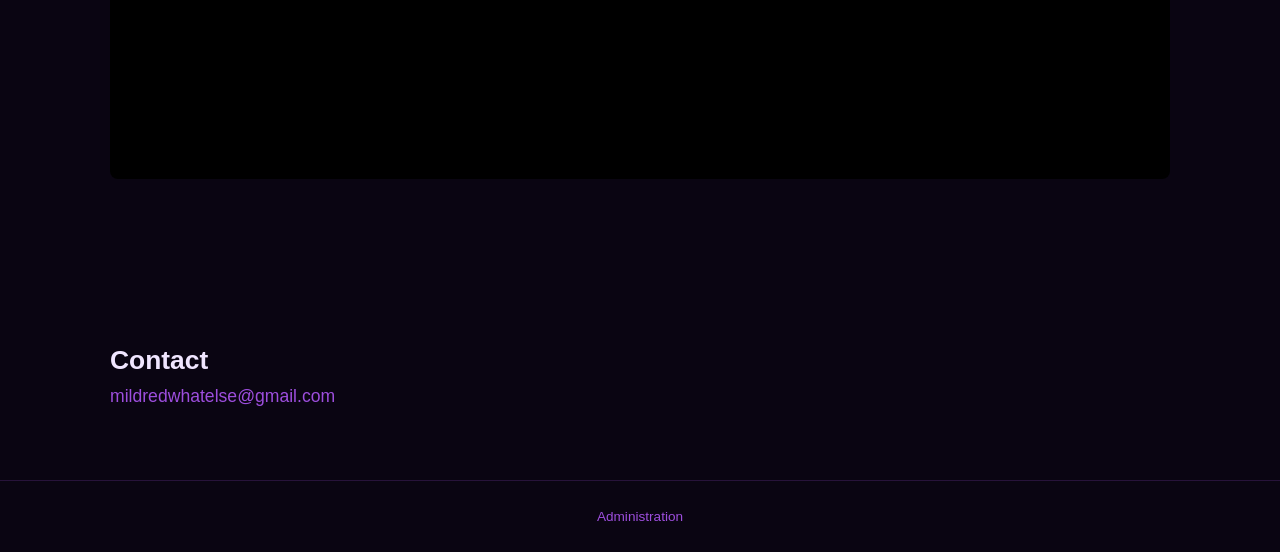
==== commit 0c61dd4d: "Update index.html" ====
--- a/index.html
+++ b/index.html
@@ -195,9 +195,16 @@
     </div>
   </footer>
 
-  <!-- Gestion du Carrousel & Connexion CMS -->
+  <!-- Script d'intégration et correction de liens d'images -->
   <script>
     let currentSlide = 0;
+
+    // Helper pour nettoyer le chemin relatif des images
+    function fixImagePath(path) {
+      if (!path) return '';
+      if (path.startsWith('http://') || path.startsWith('https://')) return path;
+      return path.startsWith('/') ? path.slice(1) : path;
+    }
 
     function showSlide(index) {
       const slides = document.querySelectorAll('.carousel-slide');
@@ -254,12 +261,13 @@
           if (subEl && data.hero.subtitle) subEl.textContent = data.hero.subtitle;
 
           if (data.hero.logo) {
+            const logoSrc = fixImagePath(data.hero.logo);
             if (navLogoEl) {
-              navLogoEl.src = data.hero.logo;
+              navLogoEl.src = logoSrc;
               navLogoEl.style.display = 'inline-block';
             }
             if (heroLogoEl) {
-              heroLogoEl.src = data.hero.logo;
+              heroLogoEl.src = logoSrc;
               heroLogoEl.style.display = 'block';
             }
           }
@@ -273,7 +281,7 @@
           if (bioEl && data.about.bio) bioEl.textContent = data.about.bio;
         }
 
-        // 4. Section Vidéos Google Drive multiples
+        // 4. Section Vidéos Google Drive
         if (data.media_section) {
           const titleEl = document.querySelector('.media-title');
           if (titleEl && data.media_section.title) titleEl.textContent = data.media_section.title;
@@ -294,7 +302,7 @@
           }
         }
 
-        // 5. Google Calendar paramétrable
+        // 5. Google Calendar
         if (data.agenda_section) {
           const titleEl = document.querySelector('.agenda-title');
           const iframeEl = document.getElementById('calendar-iframe');
@@ -304,7 +312,7 @@
           }
         }
 
-        // 6. Carrousel Galerie Photos & Répertoire Externe
+        // 6. Carrousel Galerie Photos
         if (data.gallery_section) {
           const titleEl = document.querySelector('.gallery-title');
           if (titleEl && data.gallery_section.title) titleEl.textContent = data.gallery_section.title;
@@ -316,7 +324,8 @@
               if (photo.image) {
                 const slide = document.createElement('div');
                 slide.className = `carousel-slide ${index === 0 ? 'active' : ''}`;
-                slide.innerHTML = `<img src="${photo.image}" alt="Photo"><p>${photo.caption || ''}</p>`;
+                const imgSrc = fixImagePath(photo.image);
+                slide.innerHTML = `<img src="${imgSrc}" alt="Photo"><p>${photo.caption || ''}</p>`;
                 slidesContainer.appendChild(slide);
               }
             });
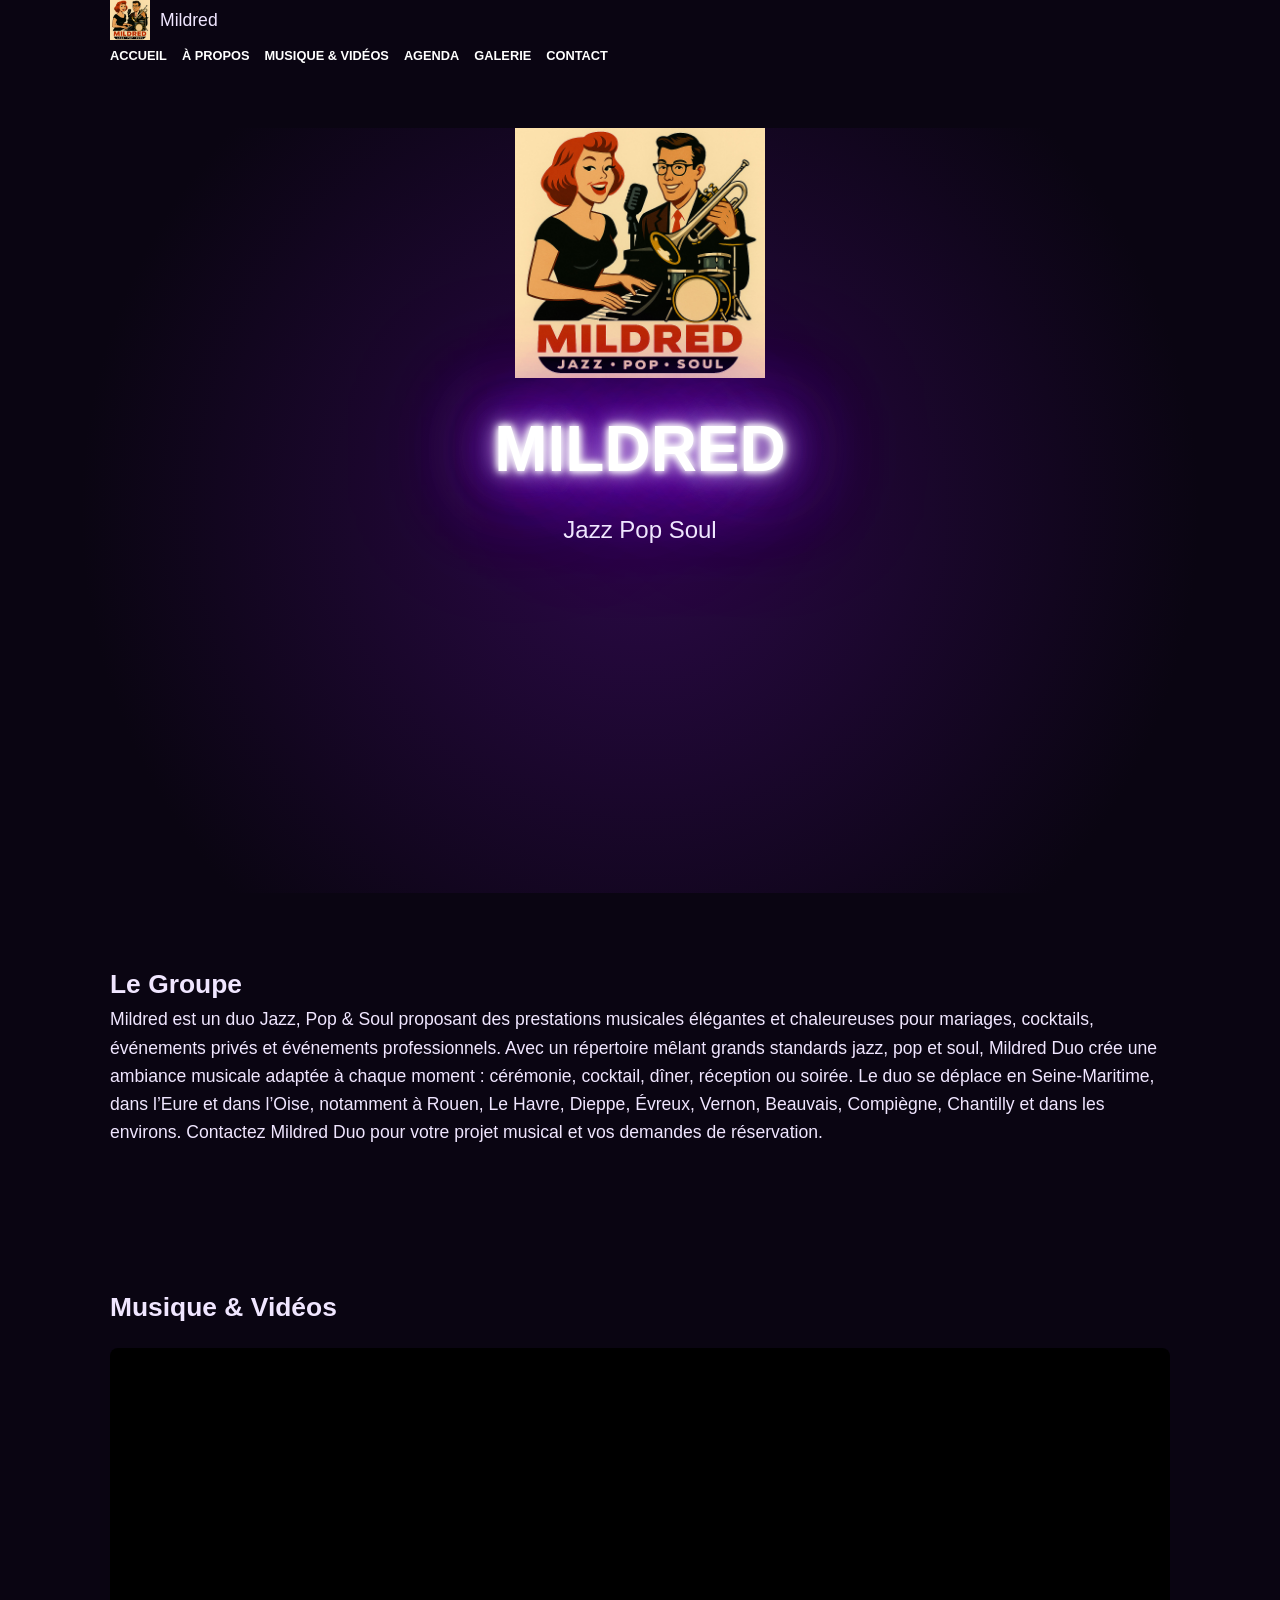
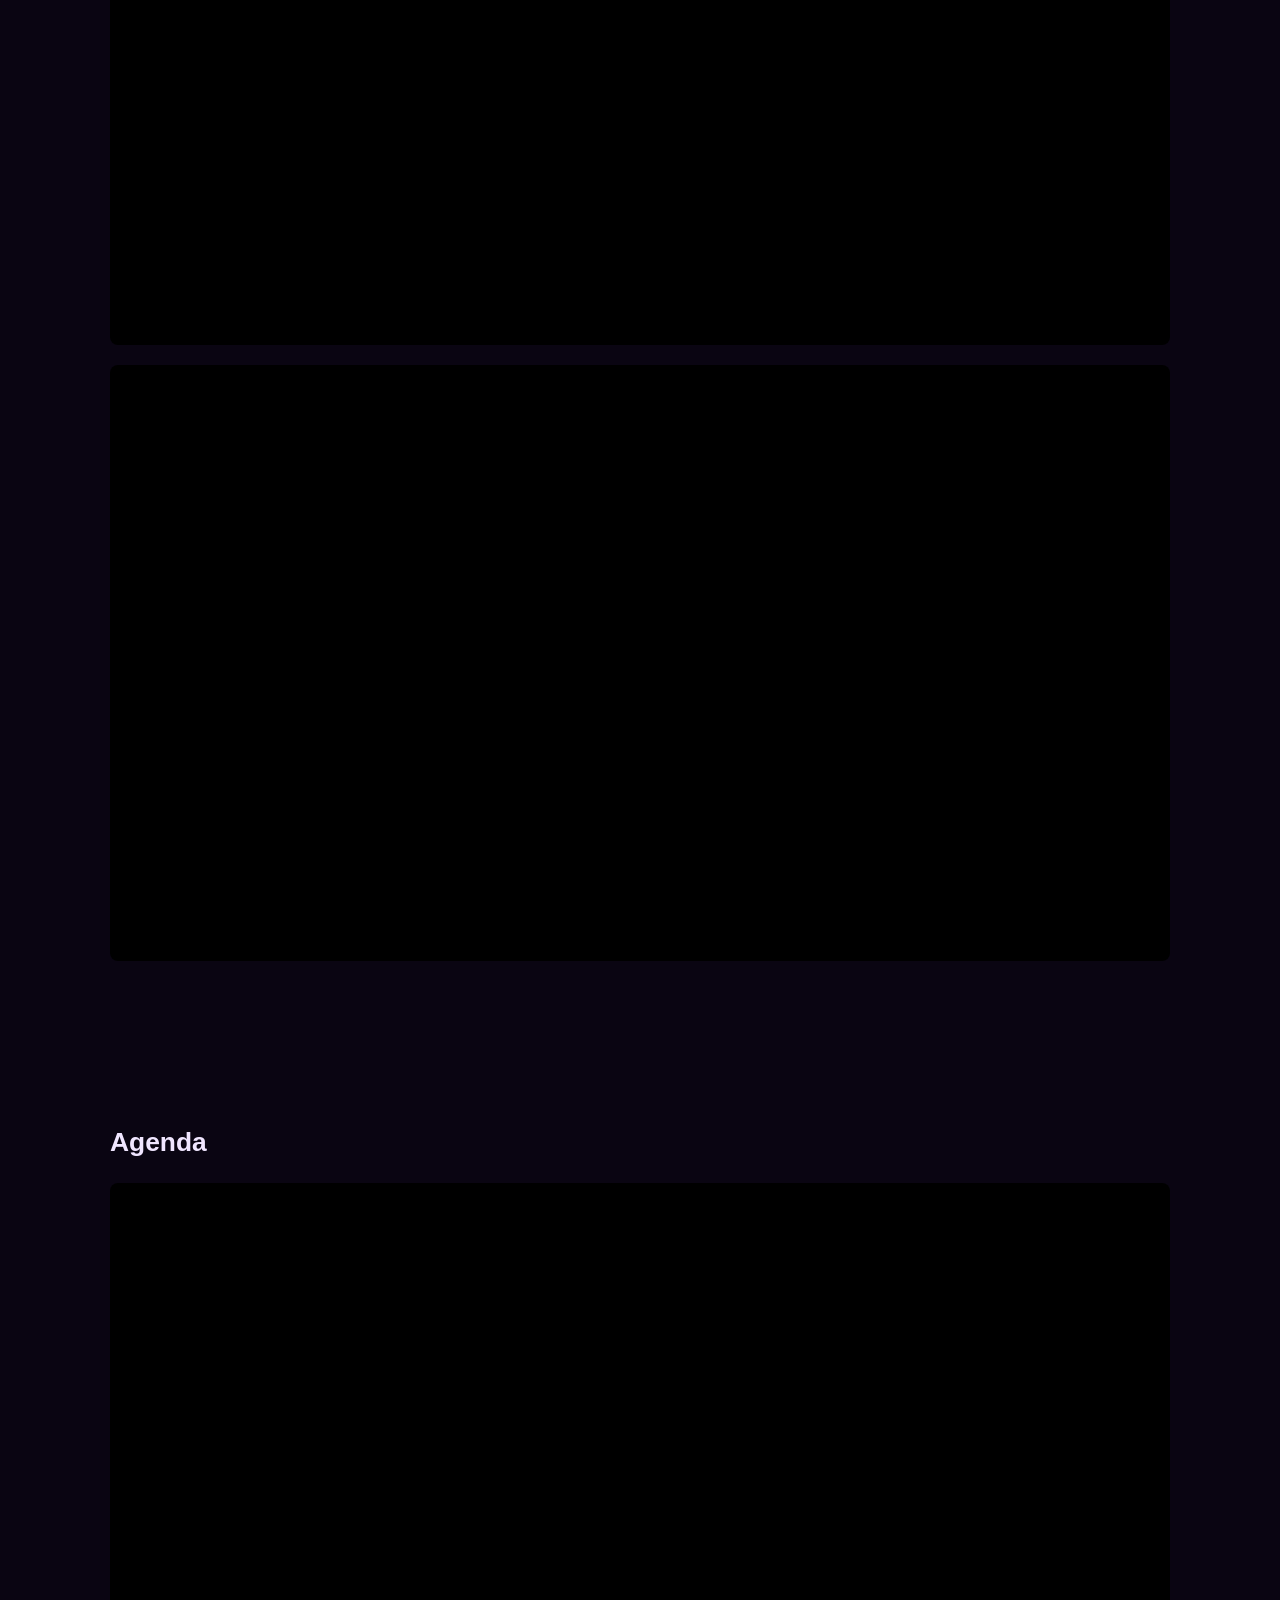
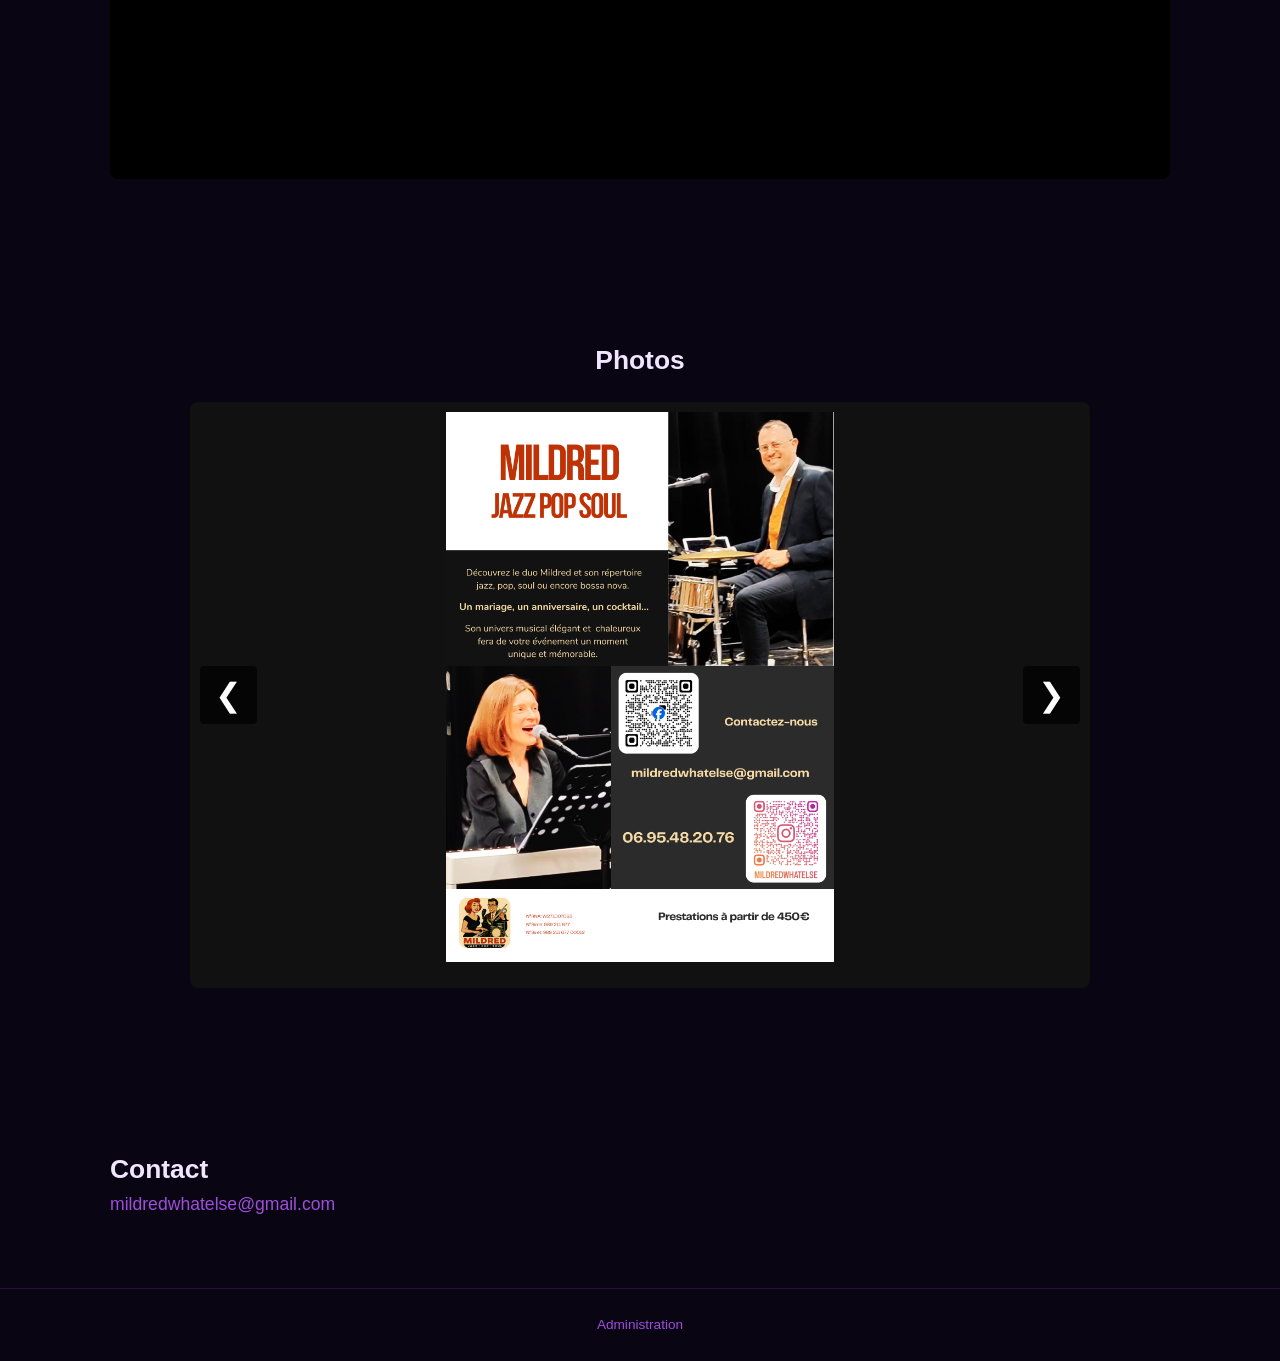
==== commit b6465430: "Update index.html" ====
--- a/index.html
+++ b/index.html
@@ -47,18 +47,20 @@
       border: 0;
     }
 
-    /* Styles du Carrousel Photos */
+    /* Styles du Carrousel Photos (Photos en entier) */
     .carousel-container {
       position: relative;
-      max-width: 800px;
+      max-width: 900px;
       margin: 20px auto;
       overflow: hidden;
       border-radius: 8px;
+      background-color: #111; /* Fond sombre pour encadrer proprement les visuels */
     }
 
     .carousel-slide {
       display: none;
       text-align: center;
+      padding: 10px 0;
     }
 
     .carousel-slide.active {
@@ -67,8 +69,8 @@
 
     .carousel-slide img {
       width: 100%;
-      max-height: 500px;
-      object-fit: cover;
+      height: 550px;
+      object-fit: contain; /* Affiche la photo entière sans aucun rognage */
       border-radius: 8px;
     }
 
@@ -83,6 +85,7 @@
       padding: 10px 15px;
       cursor: pointer;
       border-radius: 4px;
+      z-index: 10;
     }
 
     .carousel-btn.prev { left: 10px; }
@@ -161,7 +164,7 @@
     <div class="container">
       <h2 class="agenda-title">Agenda & Concerts</h2>
       <div class="responsive-iframe-container">
-        <iframe id="calendar-iframe" src="https://calendar.google.com/calendar/embed?src=mildredwhatelse%40gmail.com&ctz=Europe%2FParis" style="border: 0" width="800" height="600" frameborder="0" scrolling="no"></iframe>
+        <iframe id="calendar-iframe" src="" style="border: 0" width="800" height="600" frameborder="0" scrolling="no"></iframe>
       </div>
     </div>
   </section>
@@ -199,7 +202,6 @@
   <script>
     let currentSlide = 0;
 
-    // Helper pour nettoyer le chemin relatif des images
     function fixImagePath(path) {
       if (!path) return '';
       if (path.startsWith('http://') || path.startsWith('https://')) return path;
@@ -325,7 +327,7 @@
                 const slide = document.createElement('div');
                 slide.className = `carousel-slide ${index === 0 ? 'active' : ''}`;
                 const imgSrc = fixImagePath(photo.image);
-                slide.innerHTML = `<img src="${imgSrc}" alt="Photo"><p>${photo.caption || ''}</p>`;
+                slide.innerHTML = `<img src="${imgSrc}" alt="Photo"><p style="margin-top:8px; color:#ccc;">${photo.caption || ''}</p>`;
                 slidesContainer.appendChild(slide);
               }
             });
